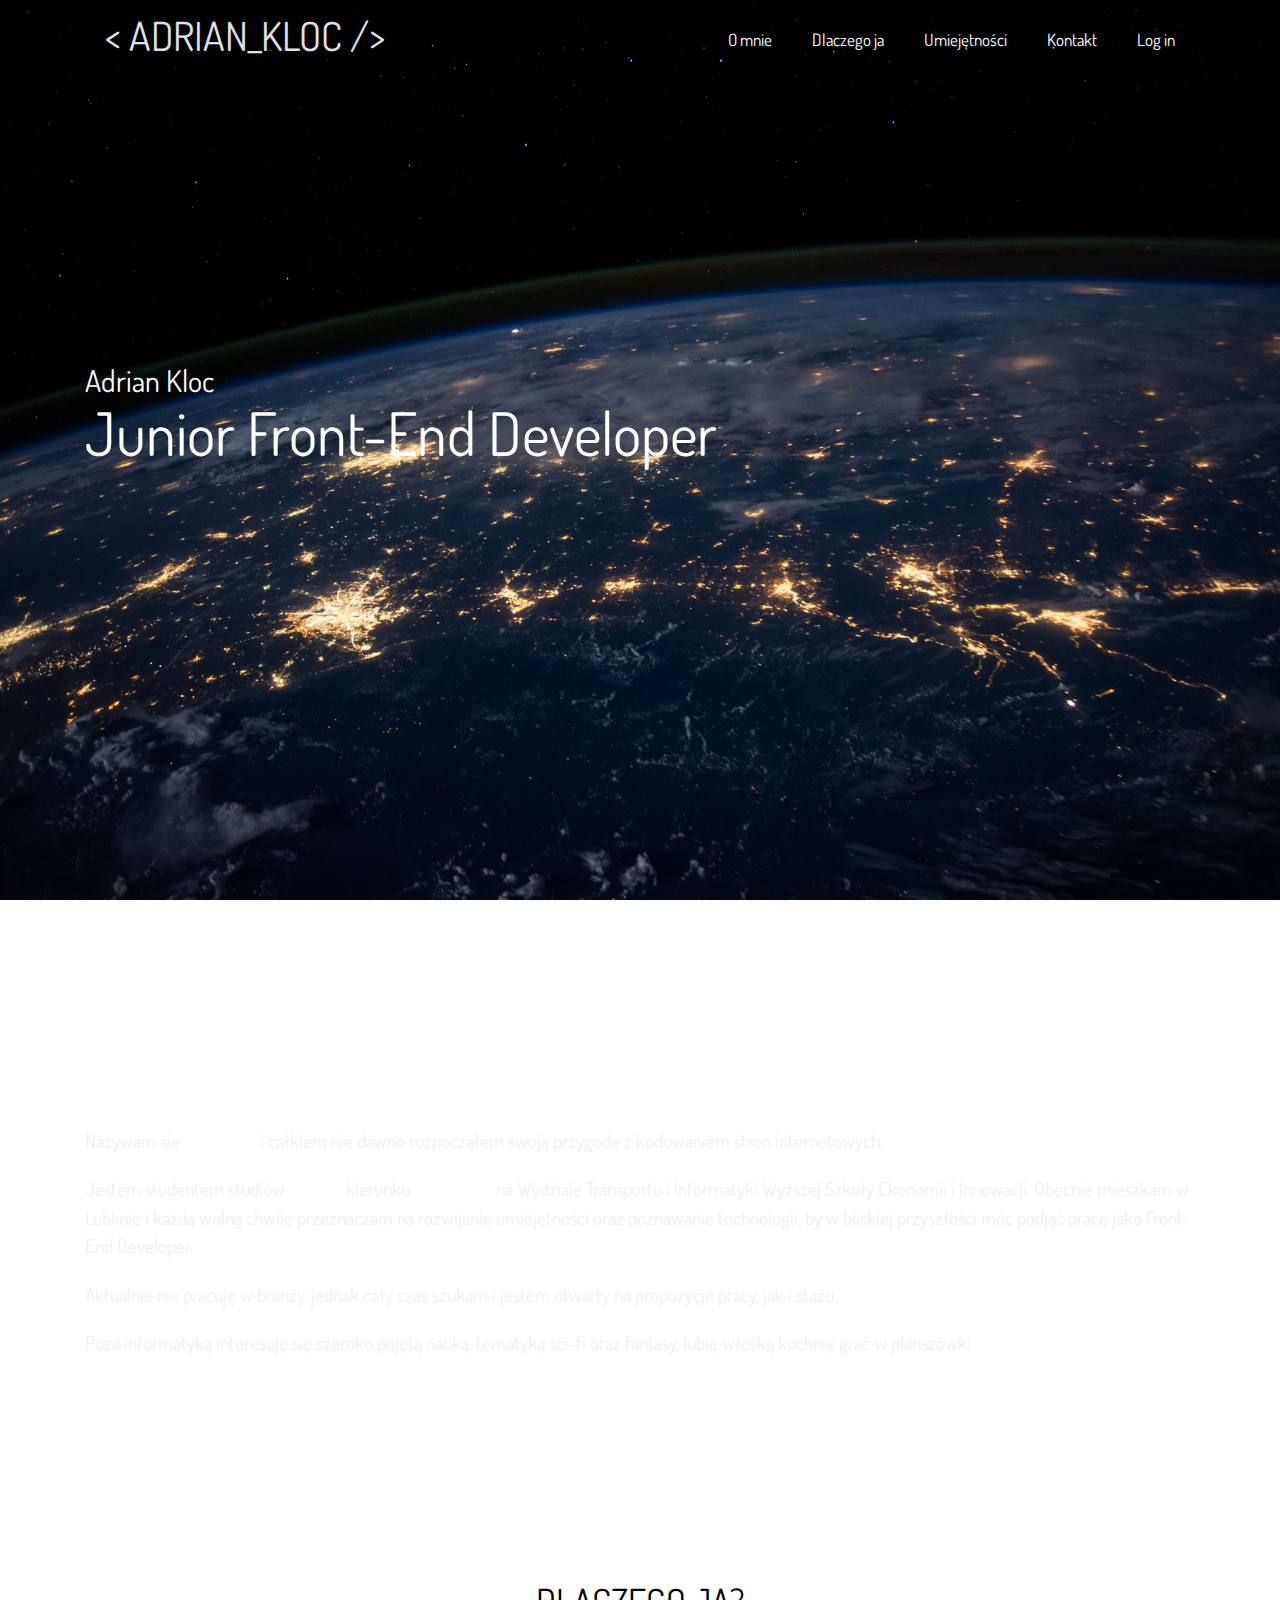
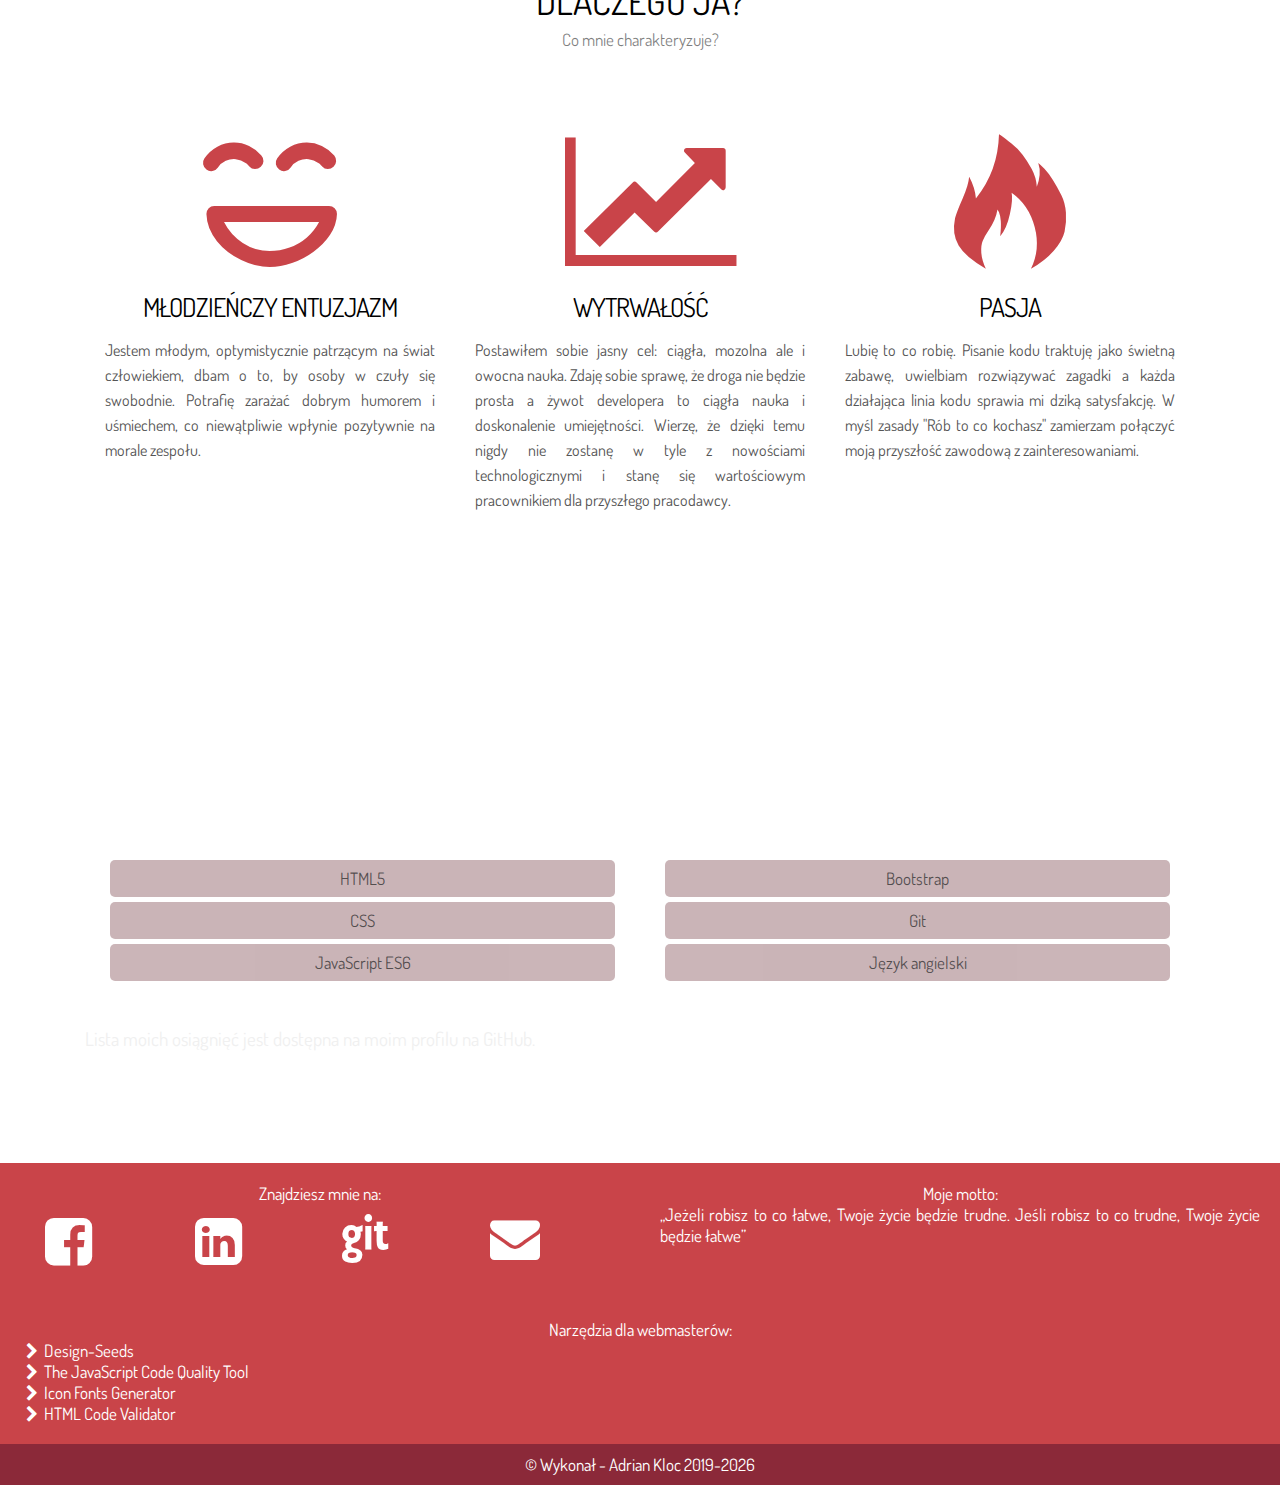
==== index.html @ 7739972c "heigh hotfix #2" ====
<!DOCTYPE html>
<html lang="pl">
<head>
    <meta charset="UTF-8">
    <title>Adrian Kloc - Junior Front-End Developer</title>
    <meta name="viewport" content="width=device-width, initial-scale=1.0">
    <meta name="author" content="Adrian Kloc">
    <meta name="description" content="Portfolio">
    <meta name="keywords" content="Adrian Kloc, frontend, junior, javascript, css, html5, job">
    <link rel="stylesheet" type="text/css" href="css/fontello.css">
    <link rel="stylesheet" href="https://stackpath.bootstrapcdn.com/bootstrap/4.4.1/css/bootstrap.min.css" integrity="sha384-Vkoo8x4CGsO3+Hhxv8T/Q5PaXtkKtu6ug5TOeNV6gBiFeWPGFN9MuhOf23Q9Ifjh" crossorigin="anonymous">
    <link rel="stylesheet" type="text/css" href="css/index-style.css">
    <link href="https://fonts.googleapis.com/css?family=Dosis&display=swap" rel="stylesheet">

</head>
<body>
    <header class="master">
            <div class="container">
                <div class="toolbar">
                    <div class="logo">
                        <a href="index.html" target="_self"><h1>< Adrian_Kloc /></h1></a>
                    </div>
                    <nav>
                        <ul class="menu">
                            <li><a href="#about-me" target="_self">O mnie</a></li>
                            <li><a href="#why-me" target="_self">Dlaczego ja</a></li>
                            <li><a href="#skills" target="_self">Umiejętności</a></li>
                            <li><a href="#footer-contact" target="_self">Kontakt</a></li>
                            <li><a href="sites/login.html" target="_self">Log in</a></li>
                        </ul>
                    </nav>
                </div>
                    <div class="intro">
                        <div class="title">
                            <h2>Adrian Kloc</h2>
                            <h1>Junior Front-End Developer</h1>
                        </div>
                    </div>
            </div>
        </header>
    <div class="main">
        <div id="about-me" class="about-me">
            <div class="container">
                <h2>O mnie</h2>
                <p class="caption">Kim jestem?</p>
                <p>Nazywam się <strong>Adrian Kloc</strong> i całkiem nie dawno rozpocząłem swoją przygodę
                    z kodowaniem stron internetowych.</p>
                <p>Jestem studentem studiów <strong>I stopnia</strong> kierunku <strong>Informatyka</strong> na
                    Wydziale Transportu i Informatyki Wyższej Szkoły Ekonomii i Innowacji. Obecnie mieszkam w Lublinie
                    i każdą wolną chwilę przeznaczam na rozwijanie umiejętności oraz poznawanie technologii, by w
                    bliskiej przyszłości móc podjąć pracę jako Front-End Developer.</p>
                <p>Aktualnie nie pracuję w branży, jednak cały czas szukam i jestem otwarty na propozycje pracy, jak
                    i stażu.</p>
                <p>Poza informatyką interesuję się szeroko pojętą nauką, tematyką sci-fi oraz fantasy, lubię włoską
                    kuchnię grać w planszówki.</p>
            </div>
        </div>
        <div id="why-me" class="why-me">
                    <div class="container">
                     <h2>Dlaczego ja?</h2>
                     <p class="caption">Co mnie charakteryzuje?</p>
                         <div class="wm-row">
                             <div class="wm-col">
                                 <a class="icon-emo-laugh wm-image"></a>
                                 <h2>Młodzieńczy entuzjazm</h2>
                                 <p>Jestem młodym, optymistycznie patrzącym na świat człowiekiem, dbam o to, by osoby w
                                     czuły się swobodnie. Potrafię zarażać dobrym humorem i uśmiechem, co niewątpliwie wpłynie
                                 pozytywnie na morale zespołu.</p>
                             </div>
                             <div class="wm-col">
                                 <a class="icon-chart-line wm-image"></a>
                                 <h2>Wytrwałość</h2>
                                 <p>Postawiłem sobie jasny cel: ciągła, mozolna ale i owocna nauka. Zdaję sobie sprawę, że droga
                                     nie będzie prosta a żywot developera to ciągła nauka i doskonalenie umiejętności.
                                     Wierzę, że dzięki temu nigdy nie zostanę w tyle z nowościami technologicznymi i stanę się
                                     wartościowym pracownikiem dla przyszłego pracodawcy.</p>
                             </div>
                             <div class="wm-col">
                                 <a class="icon-fire wm-image"></a>
                                 <h2>Pasja</h2>
                                 <p>Lubię to co robię. Pisanie kodu traktuję jako świetną zabawę, uwielbiam rozwiązywać zagadki
                                 a każda działająca linia kodu sprawia mi dziką satysfakcję. W myśl zasady "Rób to co kochasz"
                                 zamierzam połączyć moją przyszłość zawodową z zainteresowaniami.</p>
                             </div>
                         </div>
                    </div>
                </div>
        <div id="skills" class="skills">
            <div class="container">
                <h2>Umiejętności</h2>
                <p class="caption">Co już umiem?</p>
                <div class="skills-left">
                    <div class="skills-tile">HTML5</div>
                    <div class="skills-tile">CSS</div>
                    <div class="skills-tile">JavaScript ES6</div>
                </div>
                <div class="skills-right">
                    <div class="skills-tile">Bootstrap</div>
                    <div class="skills-tile">Git</div>
                    <div class="skills-tile">Język angielski</div>
                </div>
                <p class="skills-link"> Lista moich osiągnięć jest dostępna na moim profilu na GitHub.
                    <a href="https://github.com/Adrian2422" target="_blank">Zajrzyj tutaj!</a></p>
            </div>
        </div>
    </div>
    <footer>
        <div class="container-footer">
            <div id="footer-contact" class="foot-col-1">
                    <h4>Znajdziesz mnie na:</h4>
                    <div class="media-container">
                        <div class="media-tile"><a href="https://www.facebook.com/adrian.kloc58">
                            <i class="icon-facebook-squared"></i>
                        </a></div>
                        <div class="media-tile"><a href="https://www.linkedin.com/in/adrian-kloc-509758194">
                            <i class="icon-linkedin-squared"></i>
                        </a></div>
                        <div class="media-tile"><a href="https://www.github.com/Adrian2422">
                            <i class="icon-github-text"></i>
                        </a></div>
                        <div class="media-tile"><a href="mailto:adrian.kloc47@gmail.com">
                                <i class="icon-mail-alt"></i>
                        </a></div>
                    </div>
                </div>
            <div class="foot-col-2">
                    <h4> Moje motto:</h4>
                    <p><q>Jeżeli robisz to co łatwe, Twoje życie będzie trudne. Jeśli robisz to co trudne, Twoje życie będzie łatwe</q></p>
                </div>
            <div class="foot-col-3">
                    <h4>Narzędzia dla webmasterów:</h4>
                    <ul>
                        <li class="icon-right-open"><a href="https://www.design-seeds.com">Design-Seeds</a></li>
                        <li class="icon-right-open"><a href="https://jslint.com">The JavaScript Code Quality Tool</a></li>
                        <li class="icon-right-open"><a href="http://fontello.com">Icon Fonts Generator</a></li>
                        <li class="icon-right-open"><a href="https://validator.w3.org">HTML Code Validator</a></li>
                    </ul>
                </div>
        </div>
    </footer>
    <div class="copyright">
            <p>&copy Wykonał - Adrian Kloc 2019<script>new Date().getFullYear()>2017&&document.write("-"+new Date().getFullYear())</script></p>
        </div>
    <script src="script.js" type="text/javascript"></script>
    <script src="https://code.jquery.com/jquery-3.4.1.slim.min.js" integrity="sha384-J6qa4849blE2+poT4WnyKhv5vZF5SrPo0iEjwBvKU7imGFAV0wwj1yYfoRSJoZ+n" crossorigin="anonymous"></script>
    <script src="https://cdn.jsdelivr.net/npm/popper.js@1.16.0/dist/umd/popper.min.js" integrity="sha384-Q6E9RHvbIyZFJoft+2mJbHaEWldlvI9IOYy5n3zV9zzTtmI3UksdQRVvoxMfooAo" crossorigin="anonymous"></script>
    <script src="https://stackpath.bootstrapcdn.com/bootstrap/4.4.1/js/bootstrap.min.js" integrity="sha384-wfSDF2E50Y2D1uUdj0O3uMBJnjuUD4Ih7YwaYd1iqfktj0Uod8GCExl3Og8ifwB6" crossorigin="anonymous"></script>
</body>
</html>
---- css/fontello.css ----
@font-face {
  font-family: 'fontello';
  src: url('../font/fontello.eot?16155241');
  src: url('../font/fontello.eot?16155241#iefix') format('embedded-opentype'),
       url('../font/fontello.woff2?16155241') format('woff2'),
       url('../font/fontello.woff?16155241') format('woff'),
       url('../font/fontello.ttf?16155241') format('truetype'),
       url('../font/fontello.svg?16155241#fontello') format('svg');
  font-weight: normal;
  font-style: normal;
}
/* Chrome hack: SVG is rendered more smooth in Windozze. 100% magic, uncomment if you need it. */
/* Note, that will break hinting! In other OS-es font will be not as sharp as it could be */
/*
@media screen and (-webkit-min-device-pixel-ratio:0) {
  @font-face {
    font-family: 'fontello';
    src: url('../font/fontello.svg?16155241#fontello') format('svg');
  }
}
*/
 
 [class^="icon-"]:before, [class*=" icon-"]:before {
  font-family: "fontello";
  font-style: normal;
  font-weight: normal;
  speak: none;
 
  display: inline-block;
  text-decoration: inherit;
  width: 1em;
  margin-right: .2em;
  text-align: center;
  /* opacity: .8; */
 
  /* For safety - reset parent styles, that can break glyph codes*/
  font-variant: normal;
  text-transform: none;
 
  /* fix buttons height, for twitter bootstrap */
  line-height: 1em;
 
  /* Animation center compensation - margins should be symmetric */
  /* remove if not needed */
  margin-left: .2em;
 
  /* you can be more comfortable with increased icons size */
  /* font-size: 120%; */
 
  /* Font smoothing. That was taken from TWBS */
  -webkit-font-smoothing: antialiased;
  -moz-osx-font-smoothing: grayscale;
 
  /* Uncomment for 3D effect */
  /* text-shadow: 1px 1px 1px rgba(127, 127, 127, 0.3); */
}
 
.icon-fire:before { content: '\e800'; } /* '' */
.icon-right-open:before { content: '\e801'; } /* '' */
.icon-emo-laugh:before { content: '\e812'; } /* '' */
.icon-mail-alt:before { content: '\f0e0'; font-size: 50px;} /* '' */
.icon-chart-line:before { content: '\f201'; } /* '' */
.icon-github-text:before { content: '\f307'; font-size: 50px;} /* '' */
.icon-facebook-squared:before { content: '\f308'; font-size: 55px;} /* '' */
.icon-linkedin-squared:before { content: '\f30c'; font-size: 55px;} /* '' */
---- css/index-style.css ----
/*Ogolne style*/
html, body, div, span, applet, object, iframe, h1, h2, h3, h4, h5, h6, p, blockquote, pre, a, abbr, acronym,
address, big, cite, code, del, dfn, em, img, ins, kbd, q, s, samp, small, strike, strong, sub, sup, tt, var,
b, u, i, center, dl, dt, dd, ol, ul, li, fieldset, form, label, legend, table, caption, tbody, tfoot, thead,
tr, th, td, article, aside, canvas, details, embed, figure, figcaption, footer, header, hgroup, menu, nav,
output, ruby, section, summary, time, mark, audio, video {
    margin: 0;
    padding: 0;
    border: 0;
    vertical-align: baseline;
    color: #ffffff;
    font: 400 17px "Dosis", sans-serif;
}
*, :after, :before {
    -webkit-box-sizing: border-box;
    -moz-box-sizing: border-box;
    box-sizing: border-box;
}
header{
    display: flex;
    margin: 0;
    padding: 0;
    border: 0;
    height: 75px;
    background: transparent;
}
nav{
    height: 75px;
    float: right;
}
div{
    display: block;
}
footer{
    background-color: #C94449;
    width: 100%;
    float: left;
    clear: both;
}
.container{
    width: 100%;
    margin: 0 auto;
    flex-wrap: wrap;
}
/*navbar*/
.toolbar{
    display: -webkit-box;
    display: -moz-box;
    display: -ms-flexbox;
    display: -webkit-flex;
    display: flex;
    justify-content: space-between;
    z-index: 99;
    height: 75px;
    width: 100%;
}
.menu{
    display: -webkit-box;
    display: -moz-box;
    display: -ms-flexbox;
    display: -webkit-flex;
    display: flex;
    height: 75px;
}
@media only screen and (max-width: 993px){
    .menu {
        display: none;
    }
}
.menu li{
    line-height: 80px;
    padding-left: 20px;
    padding-right: 20px;
    text-align: center;
    display: inline-block;
    transition: background-color 0.5s ease-out;
}
.menu li:hover{
    height: 75px;
    background-color: #45141C;
    border-bottom: 5px solid #CCD1D6;
}
.logo a:hover{
    text-decoration: none;
    color: #E0E0E5 !important;
}
.logo{
    height: 75px;
    padding: 0 20px 0 20px;
    text-transform: uppercase;
    float: left;
    transition: background-color 0.5s ease-out;
}
.logo h1{
    font: normal 40px "Dosis", sans-serif;
    line-height: 70px;
    color: #E0E0E5 !important;
}
.logo:hover{
    height: 75px;
    background-color: #45141C;
    border-bottom: 5px solid #CCD1D6;
}
a, h1:link{
    text-decoration: none !important;
    color: #ffffff !important;
}
/*tytulowa*/
.master{
    height: 100vh;
    min-height: 400px;
    width: 100%;
    background: url("../img/master_bg.jpg") no-repeat top center;
    background-size: cover;
    display: flex;
}
.main{
    display: flex;
    flex-direction: column;
    flex-wrap: wrap;
    font-size: 36px;
}
.intro{
    position: relative;
    height: calc(100vh - 250px);
}
.title{
    position: absolute;
    top: 55%;
    transform: translate(0, -50%);
}
.title h1{
    font: normal 60px/1.1 "Dosis", sans-serif;
    color: #fff;
    text-align: left;
    padding-bottom: 40px;
    margin: 0;
}
.title h2{
    font: 30px "Dosis", sans-serif;
    color: #fff;
    text-align: left;
    margin: 0;
}
/*o mnie*/
.about-me{
    width: 100%;
    display: flex;
    flex-direction: column;
    padding: 100px 20px 100px 20px;
    background: url("../img/about_me.jpg") no-repeat top fixed;
    background-size: cover;
    color: #ffffff;
}
.about-me h2{
    text-transform: uppercase;
    color: #ffffff;
    font-size: 36px;
    text-align: center;
    margin-bottom: 5px;
}
.about-me p{
    color: #f0f0f0;
    font-size: 19px;
    line-height: 1.5;
    text-align: left;
    margin: 0 auto;
    padding-bottom: 20px;
}
.about-me p.caption{
    font-size: 17px;
    color: rgba(255, 255, 255, 0.5);
    text-align: center;
    margin-bottom: 50px;
    padding-bottom: 0;
}
/*dlaczego ja*/
.why-me {
    width: 100%;
    display: flex;
    flex-direction: column;
    padding: 100px 20px 100px 20px;
    background-color: #ffffff;
}
.why-me h2{
    text-transform: uppercase;
    color: #000000;
    font-size: 36px;
    text-align: center;
    margin-top: 0;
    margin-bottom: 5px;

}
.why-me p.caption{
    font-size: 17px;
    color: rgba(0, 0, 0, 0.5);
    text-align: center;
    margin-top: 0;
    margin-bottom: 50px;
    padding-bottom: 0;
}
.wm-row{
    display: flex;
    flex-direction: row;
    flex-wrap: wrap;
    width: 100%;
    justify-content: center;
}
.wm-col{
    text-align: center;
    flex: 1;
    color: #000000;
    height: 100%;
    padding-right: 20px;
    padding-left: 20px;
    width: 100%;
}
.wm-image{
    font-size: 150px;
    color: #C94449 !important;
    transition: opacity .3s;
}
.wm-image:hover{
    opacity: 0.8;
    transition: opacity .3s;
}
.wm-col h2{
    font-size: 26px;
    font-weight: 400;
    text-transform: uppercase;
    letter-spacing: -1px;
    padding-bottom: 10px;
    color: #000000;
}
.wm-col p{
    font-size: 16px;
    line-height: 25px;
    color: #555;
    text-align: justify;
    margin-bottom: 0;
}
/*umiejetnosci*/
.skills{
    width: 100%;
    min-height: 550px;
    display: flex;
    flex-direction: column;
    padding: 100px 20px 100px 20px;
    background: url("../img/skills_bg.jpg") no-repeat top fixed;
    background-size: cover;
}
.skills h2{
    text-transform: uppercase;
    color: #ffffff;
    font-size: 36px;
    text-align: center;
    margin-top: 0;
    margin-bottom: 5px;
}
.skills p.caption{
    font-size: 17px;
    color: rgba(255, 255, 255, 0.7);
    text-align: center;
    margin-top: 0;
    margin-bottom: 50px;
    padding: 0;
}
.skills-left{
    width: 50%;
    padding: 20px;
    float: left;
    opacity: 0.8;
}
.skills-right{
    width: 50%;
    padding: 20px;
    float: right;
    opacity: 0.8;
}
.skills-tile{
    line-height: 1;
    margin: 5px;
    padding-top: 10px;
    padding-bottom: 10px;
    flex: 100px;
    color: rgba(0, 0, 0, 0.8);
    border-radius: 5px;
    background-color: #BEA2A6;
    text-align: center;
    transition: background-color .3s ease-in-out;
}
.skills-tile:hover{
    background-color: #E0E0E5;
    transition: background-color .3s ease-in-out;
    -moz-transition: background-color .3s ease-in-out;
    -webkit-transition: background-color .3s ease-in-out;
    -o-transition: background-color .3s ease-in-out;
}
.skills a{
    align-items: center;
}
.skills p{
    color: #f0f0f0;
    font-size: 19px;
    text-align: left;
}
.skills-link{
    padding-top: 20px;
    float: left;
}
/*footer*/
.container-footer{
    display: flex;
    flex-direction: row;
    flex-wrap: wrap;
    width: 100%;
    justify-content: center;
}
.foot-col-1{
    flex: 1;
    min-width: 450px;
    height: 100%;
    padding: 20px;
    float: left;
}
.foot-col-2{
    flex: 1;
    min-width: 450px;
    text-align: justify;
    height: 100%;
    padding: 20px;
    float: left;
}
.foot-col-3{
    flex: 1;
    min-width: 450px;
    height: 100%;
    padding: 20px;
    float: left;
    clear: none;
}
.foot-col-1 h4, .foot-col-2 h4, .foot-col-3 h4{
    text-align: center;
}
.foot-col-3 li{
    list-style-type: none;
}
.media-container{
    display: flex;
    flex-direction: row;
    flex-wrap: wrap;
    min-width: 50px;
    min-height: 75px;
}
.media-tile{
    flex: 1;
    position: relative;
    margin: 10px;
    height: 50px;
    width: 50px;
    float: left;
    transition: transform .2s;
}
.media-tile:hover{
    transform: scale(1.25);
    -webkit-transform: scale(1.25);
}
/*copy*/
.copyright{
    width: 100%;
    margin: 0;
    text-align: center;
    background-color: #8B2939;
    float: left;
}
.copyright p{
    padding-top: 10px;
    padding-bottom: 10px;
    margin: 0;
}
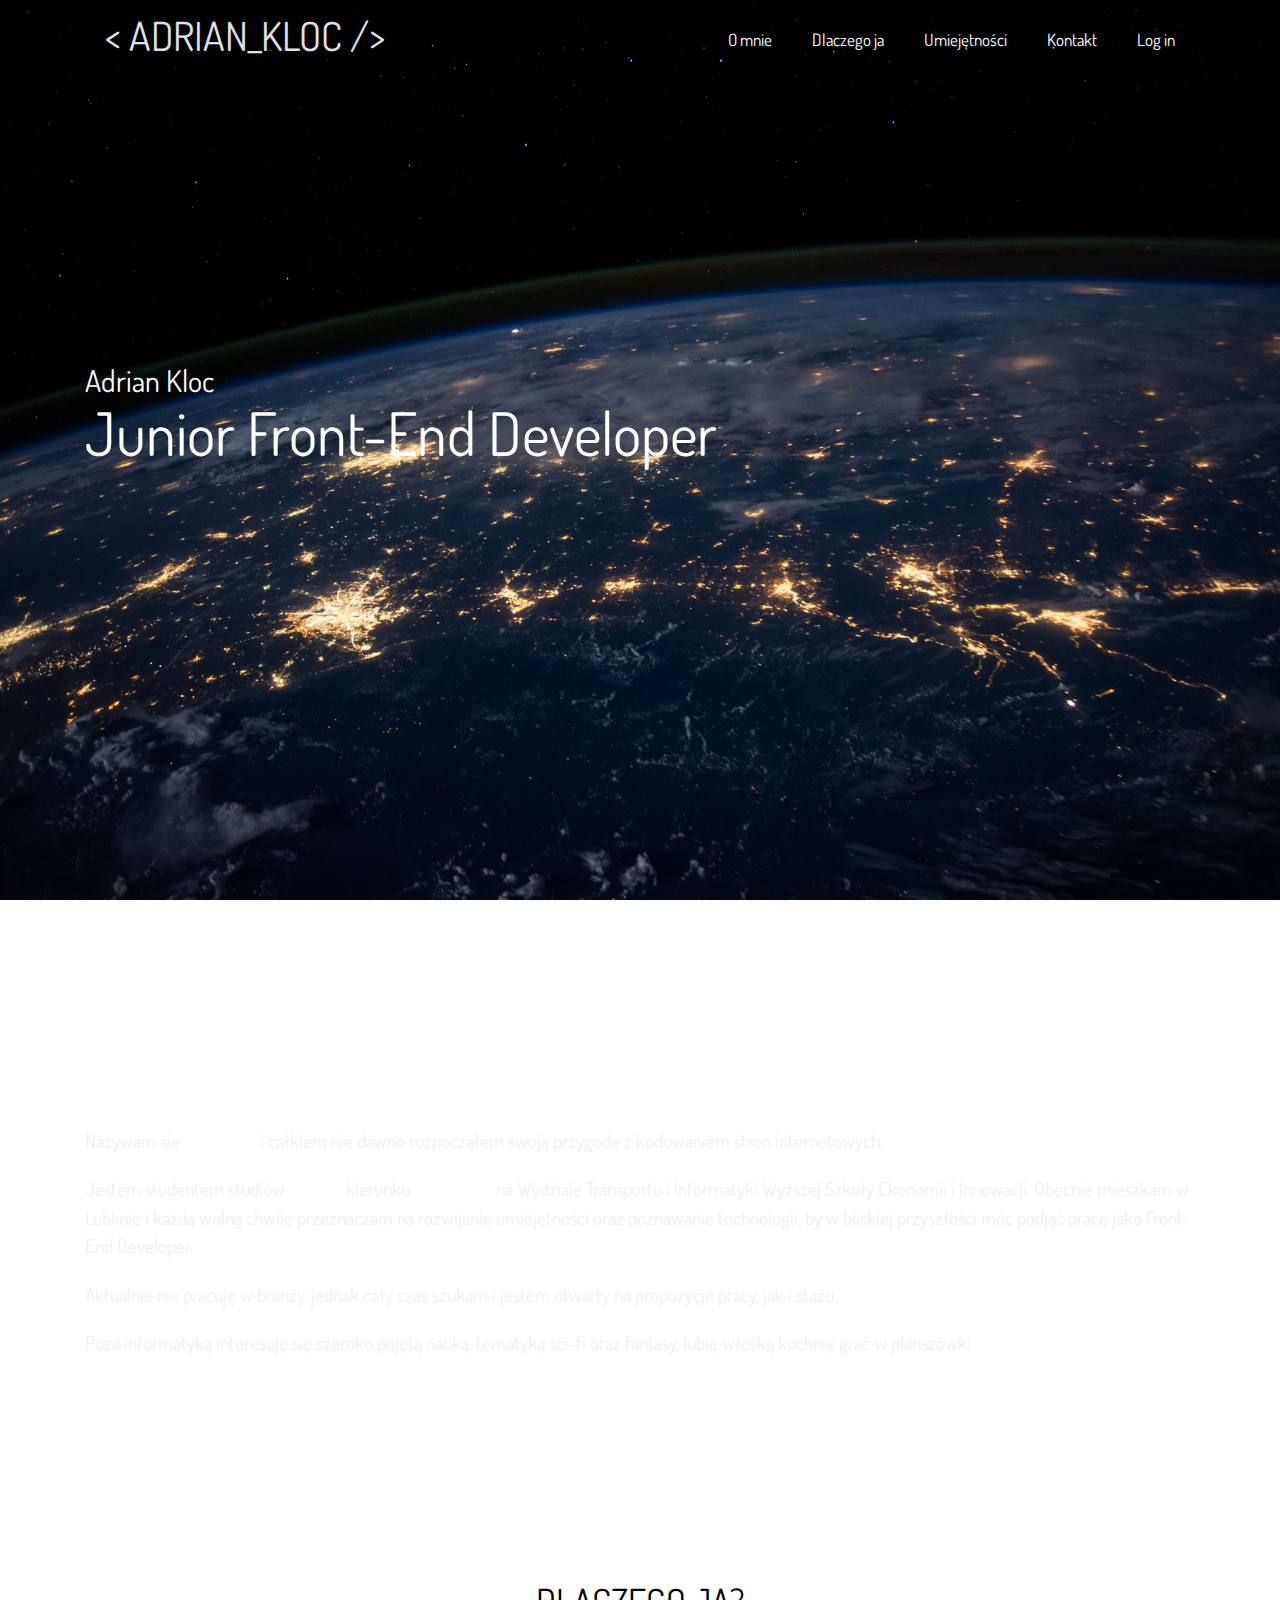
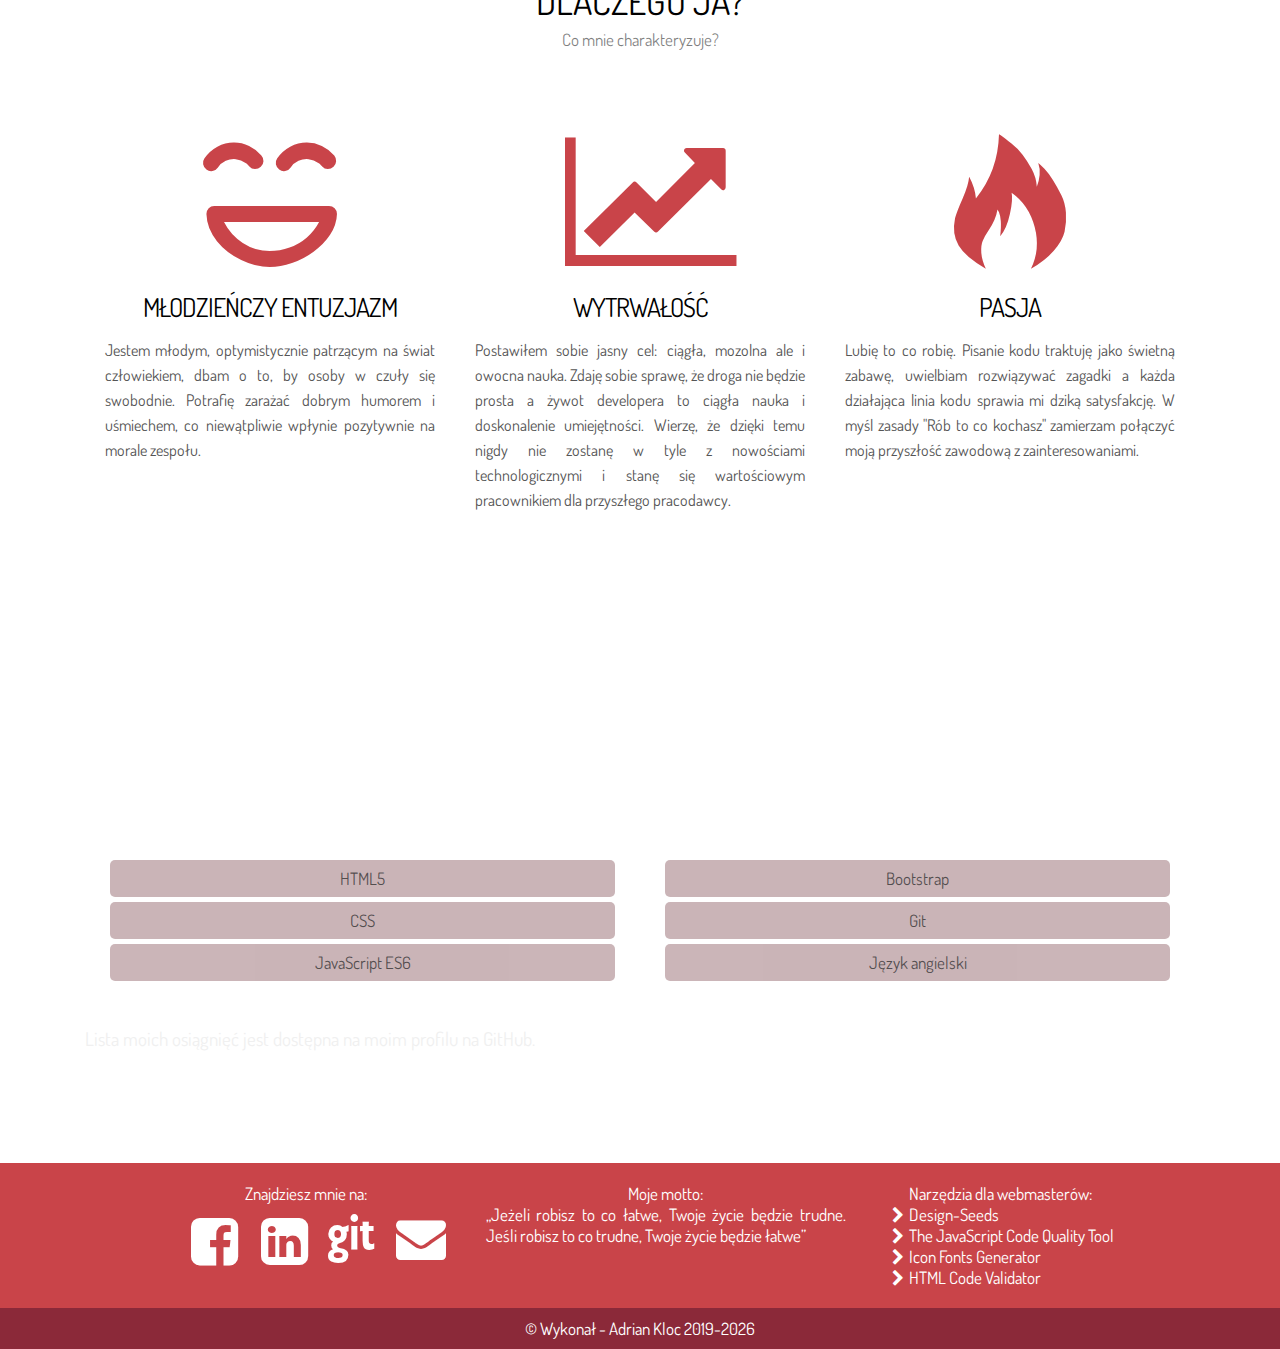
==== commit 265b599d: "footer adjust" ====
--- a/index.html
+++ b/index.html
@@ -105,37 +105,39 @@
         </div>
     </div>
     <footer>
-        <div class="container-footer">
-            <div id="footer-contact" class="foot-col-1">
-                    <h4>Znajdziesz mnie na:</h4>
-                    <div class="media-container">
-                        <div class="media-tile"><a href="https://www.facebook.com/adrian.kloc58">
-                            <i class="icon-facebook-squared"></i>
-                        </a></div>
-                        <div class="media-tile"><a href="https://www.linkedin.com/in/adrian-kloc-509758194">
-                            <i class="icon-linkedin-squared"></i>
-                        </a></div>
-                        <div class="media-tile"><a href="https://www.github.com/Adrian2422">
-                            <i class="icon-github-text"></i>
-                        </a></div>
-                        <div class="media-tile"><a href="mailto:adrian.kloc47@gmail.com">
-                                <i class="icon-mail-alt"></i>
-                        </a></div>
+        <div class="container">
+            <div class="container-footer">
+                <div id="footer-contact" class="foot-col">
+                        <h4>Znajdziesz mnie na:</h4>
+                        <div class="media-container">
+                            <div class="media-tile"><a href="https://www.facebook.com/adrian.kloc58">
+                                <i class="icon-facebook-squared"></i>
+                            </a></div>
+                            <div class="media-tile"><a href="https://www.linkedin.com/in/adrian-kloc-509758194">
+                                <i class="icon-linkedin-squared"></i>
+                            </a></div>
+                            <div class="media-tile"><a href="https://www.github.com/Adrian2422">
+                                <i class="icon-github-text"></i>
+                            </a></div>
+                            <div class="media-tile"><a href="mailto:adrian.kloc47@gmail.com">
+                                    <i class="icon-mail-alt"></i>
+                            </a></div>
+                        </div>
                     </div>
-                </div>
-            <div class="foot-col-2">
-                    <h4> Moje motto:</h4>
-                    <p><q>Jeżeli robisz to co łatwe, Twoje życie będzie trudne. Jeśli robisz to co trudne, Twoje życie będzie łatwe</q></p>
-                </div>
-            <div class="foot-col-3">
-                    <h4>Narzędzia dla webmasterów:</h4>
-                    <ul>
-                        <li class="icon-right-open"><a href="https://www.design-seeds.com">Design-Seeds</a></li>
-                        <li class="icon-right-open"><a href="https://jslint.com">The JavaScript Code Quality Tool</a></li>
-                        <li class="icon-right-open"><a href="http://fontello.com">Icon Fonts Generator</a></li>
-                        <li class="icon-right-open"><a href="https://validator.w3.org">HTML Code Validator</a></li>
-                    </ul>
-                </div>
+                <div class="foot-col">
+                        <h4> Moje motto:</h4>
+                        <p><q>Jeżeli robisz to co łatwe, Twoje życie będzie trudne. Jeśli robisz to co trudne, Twoje życie będzie łatwe</q></p>
+                    </div>
+                <div class="foot-col">
+                        <h4>Narzędzia dla webmasterów:</h4>
+                        <ul>
+                            <li class="icon-right-open"><a href="https://www.design-seeds.com">Design-Seeds</a></li>
+                            <li class="icon-right-open"><a href="https://jslint.com">The JavaScript Code Quality Tool</a></li>
+                            <li class="icon-right-open"><a href="http://fontello.com">Icon Fonts Generator</a></li>
+                            <li class="icon-right-open"><a href="https://validator.w3.org">HTML Code Validator</a></li>
+                        </ul>
+                    </div>
+            </div>
         </div>
     </footer>
     <div class="copyright">
--- a/css/index-style.css
+++ b/css/index-style.css
@@ -310,39 +310,25 @@
 }
 /*footer*/
 .container-footer{
+    width: 100%;
     display: flex;
     flex-direction: row;
     flex-wrap: wrap;
-    width: 100%;
     justify-content: center;
 }
-.foot-col-1{
-    flex: 1;
-    min-width: 450px;
+.foot-col{
+    max-width: 400px;
     height: 100%;
     padding: 20px;
     float: left;
 }
-.foot-col-2{
-    flex: 1;
-    min-width: 450px;
+.foot-col h4{
+    text-align: center;
+}
+.foot-col p{
     text-align: justify;
-    height: 100%;
-    padding: 20px;
-    float: left;
-}
-.foot-col-3{
-    flex: 1;
-    min-width: 450px;
-    height: 100%;
-    padding: 20px;
-    float: left;
-    clear: none;
-}
-.foot-col-1 h4, .foot-col-2 h4, .foot-col-3 h4{
-    text-align: center;
-}
-.foot-col-3 li{
+}
+.foot-col li{
     list-style-type: none;
 }
 .media-container{
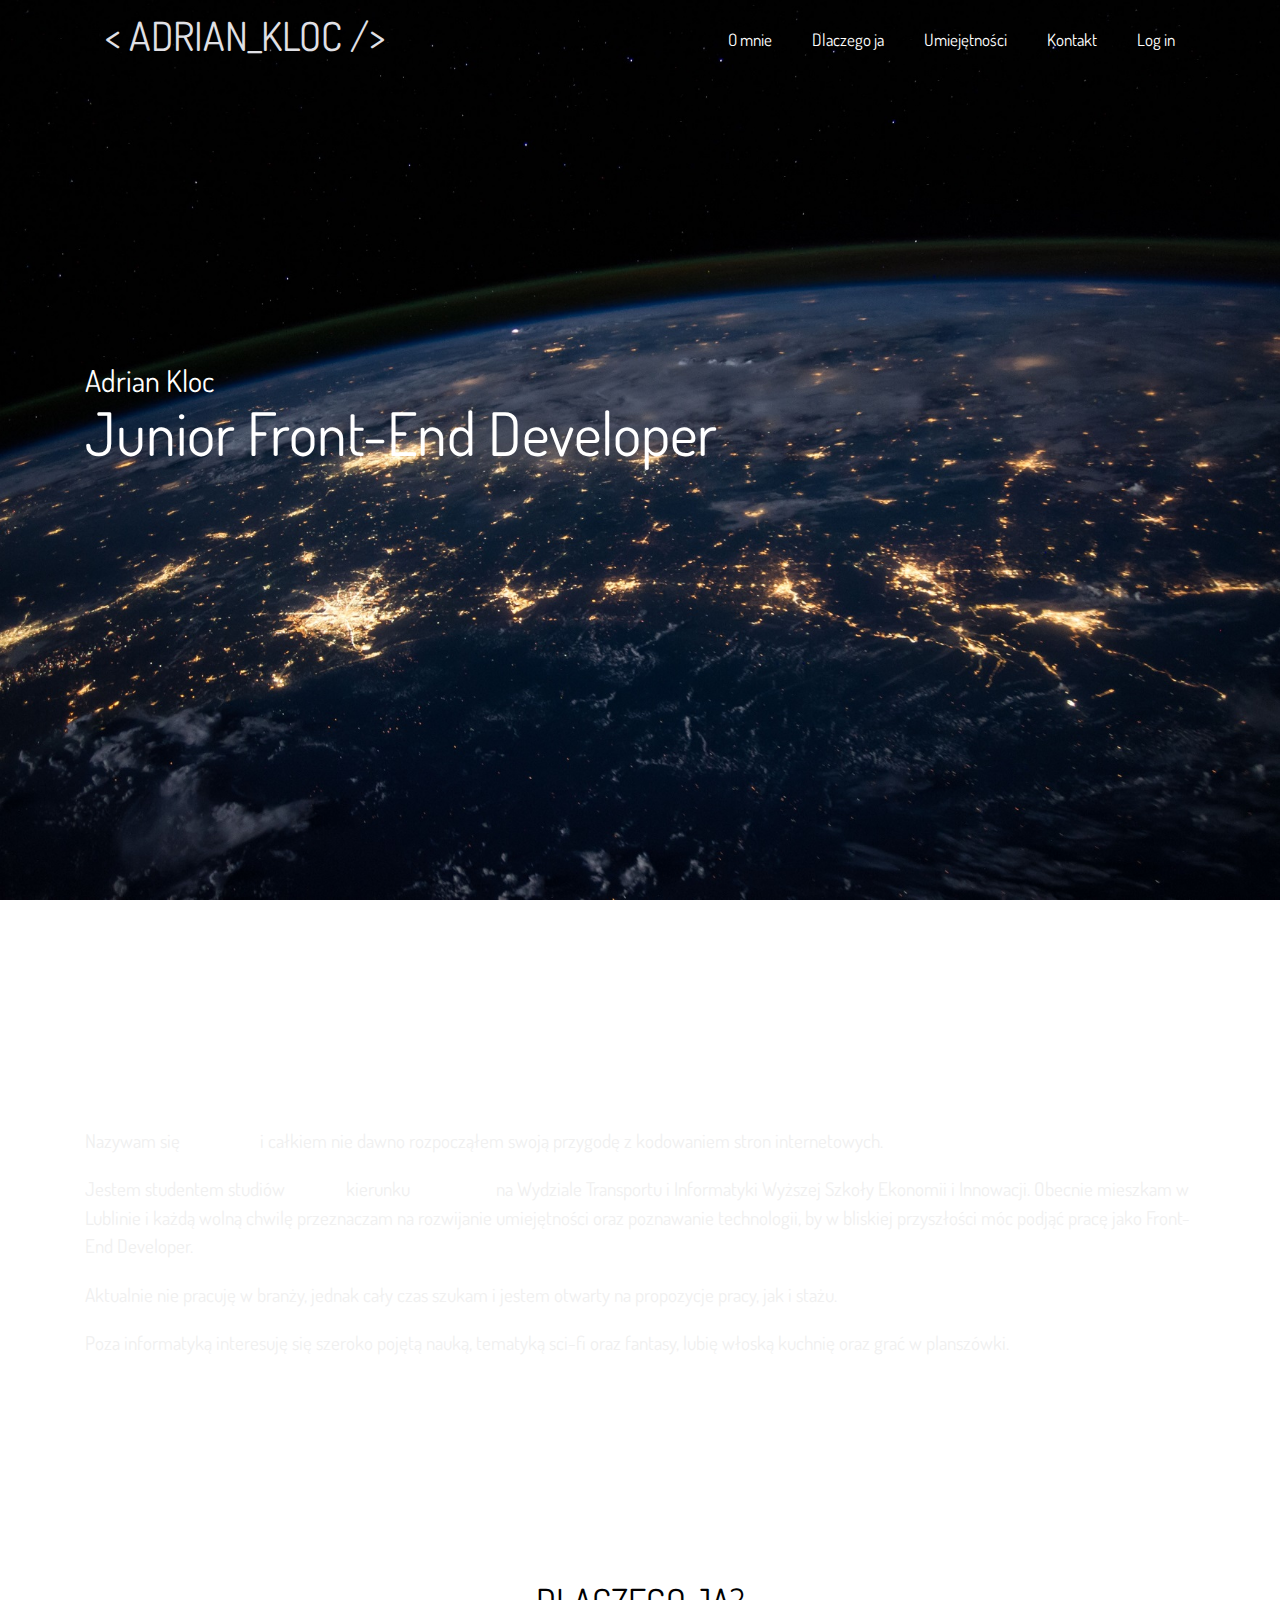
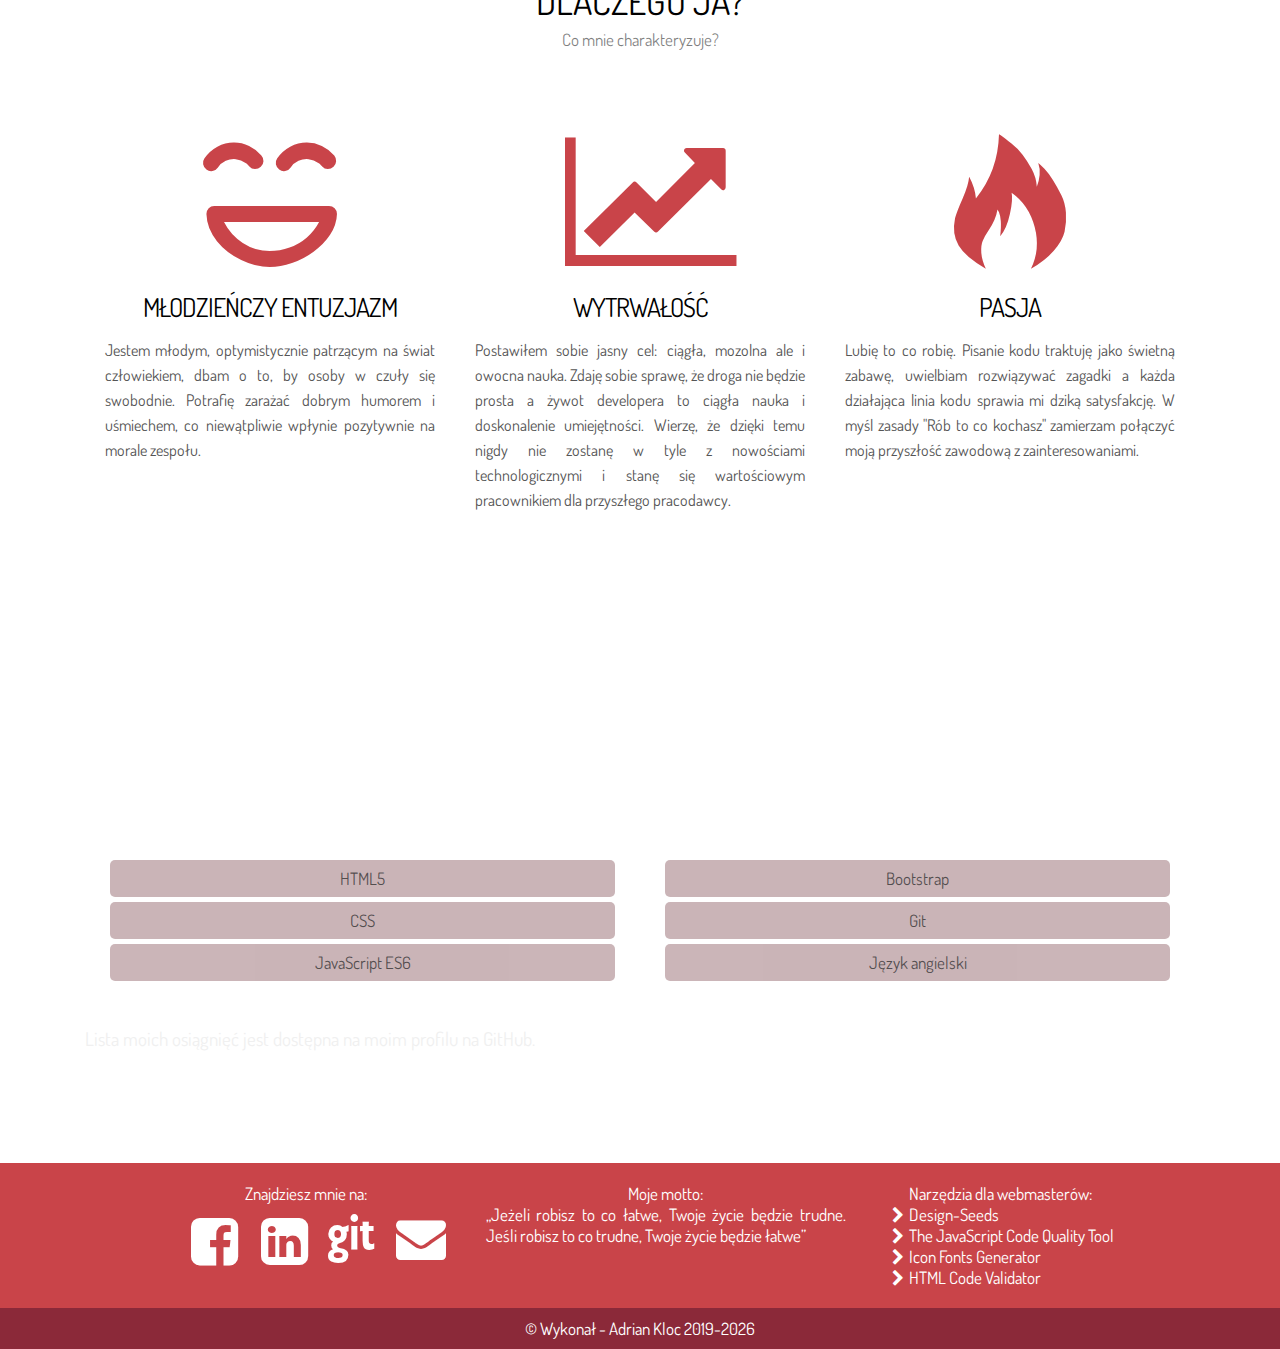
==== commit cffebd3d: "minors adjustments" ====
--- a/index.html
+++ b/index.html
@@ -52,7 +52,7 @@
                 <p>Aktualnie nie pracuję w branży, jednak cały czas szukam i jestem otwarty na propozycje pracy, jak
                     i stażu.</p>
                 <p>Poza informatyką interesuję się szeroko pojętą nauką, tematyką sci-fi oraz fantasy, lubię włoską
-                    kuchnię grać w planszówki.</p>
+                    kuchnię oraz grać w planszówki.</p>
             </div>
         </div>
         <div id="why-me" class="why-me">
--- a/css/index-style.css
+++ b/css/index-style.css
@@ -62,11 +62,6 @@
     display: flex;
     height: 75px;
 }
-@media only screen and (max-width: 993px){
-    .menu {
-        display: none;
-    }
-}
 .menu li{
     line-height: 80px;
     padding-left: 20px;
@@ -141,6 +136,16 @@
     color: #fff;
     text-align: left;
     margin: 0;
+}
+@media only screen and (max-width: 1000px){
+    .toolbar{
+        display: none;
+    }
+    .title{
+        position: absolute;
+        top: 65%;
+        transform: translate(0, -45%);
+    }
 }
 /*o mnie*/
 .about-me{
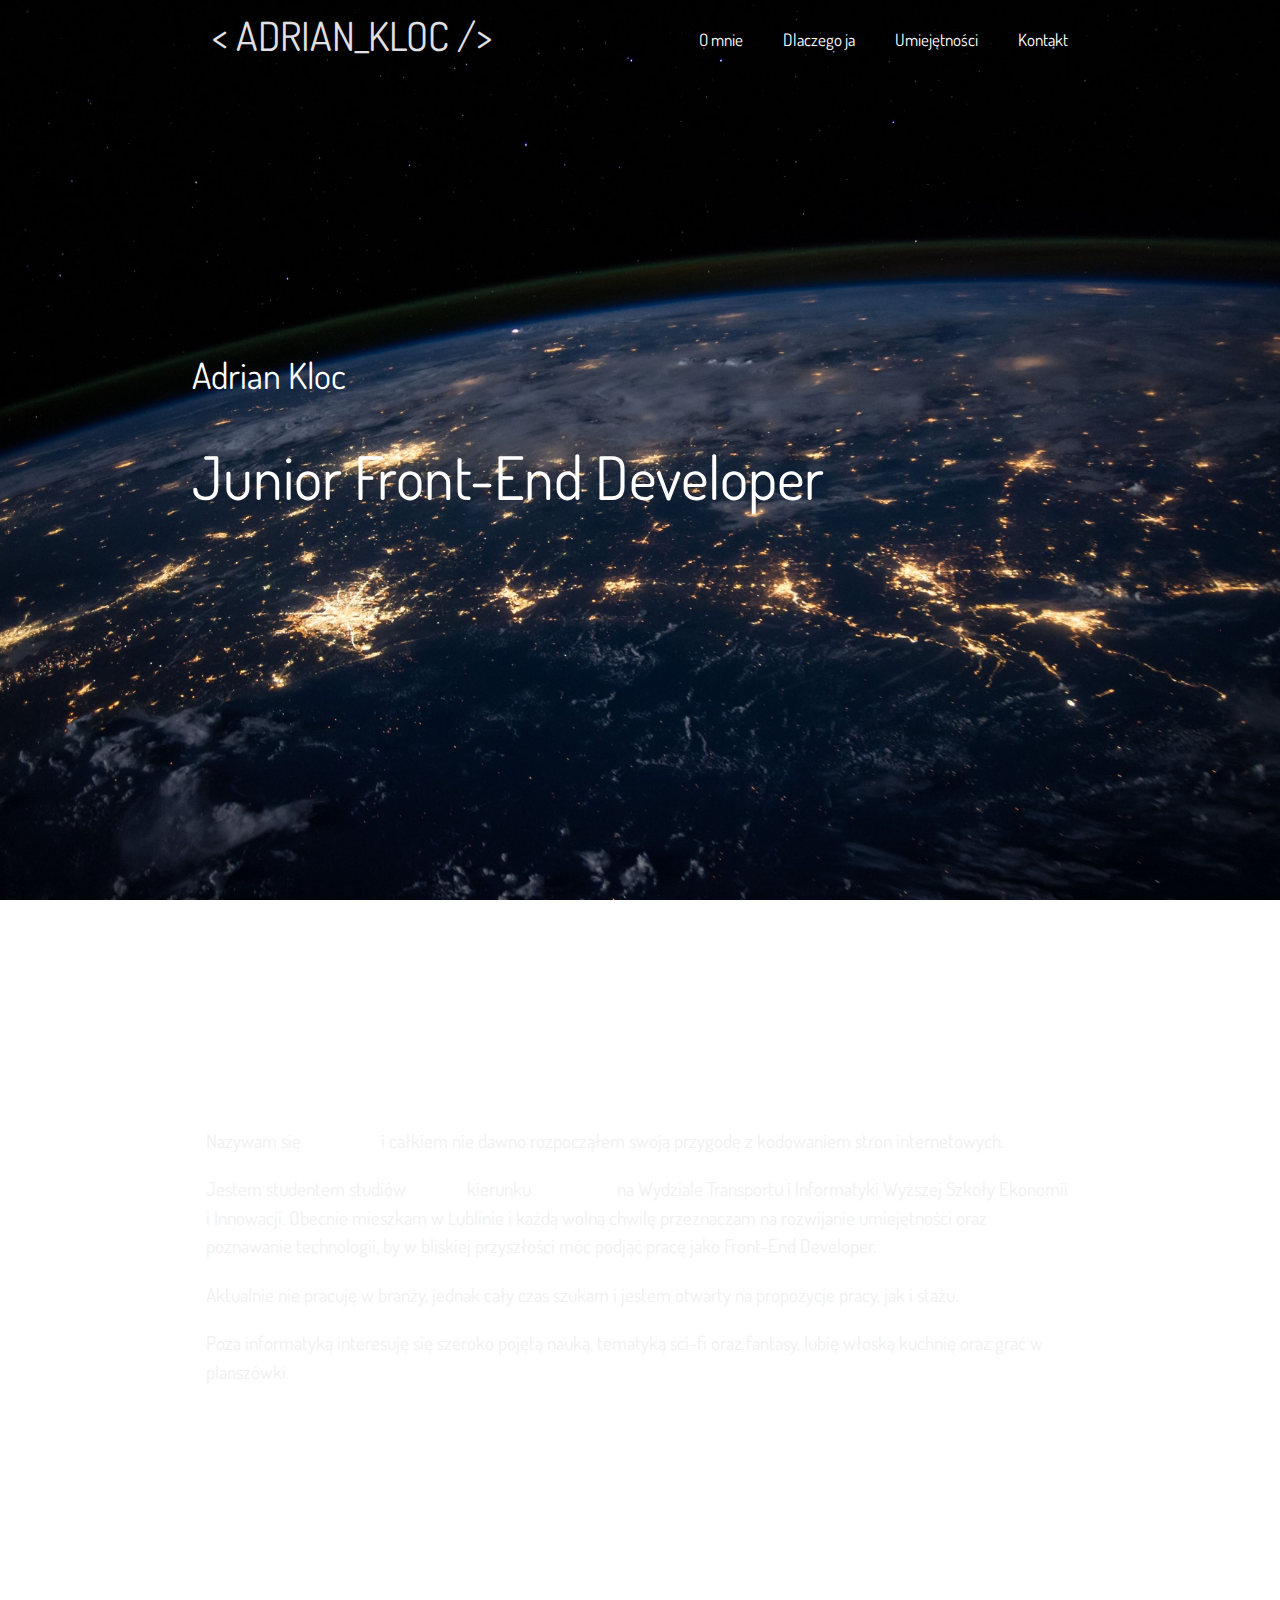
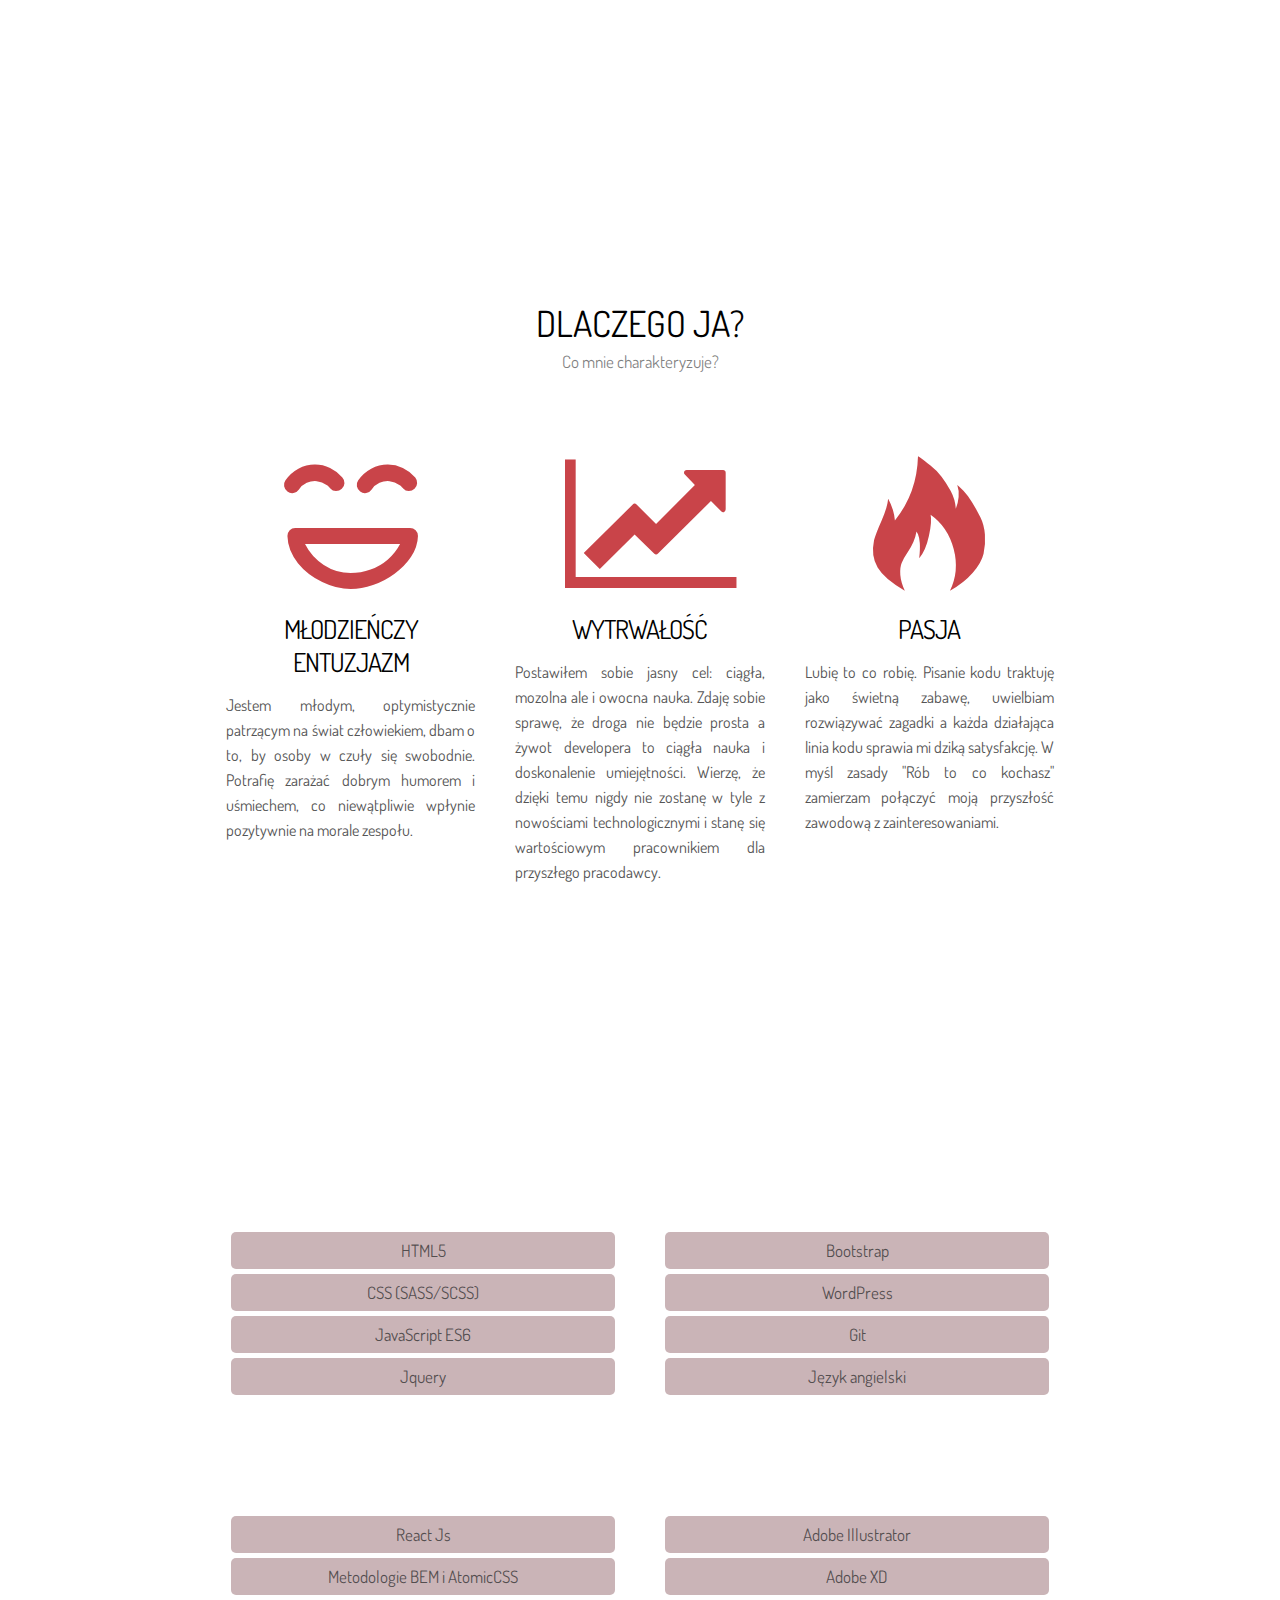
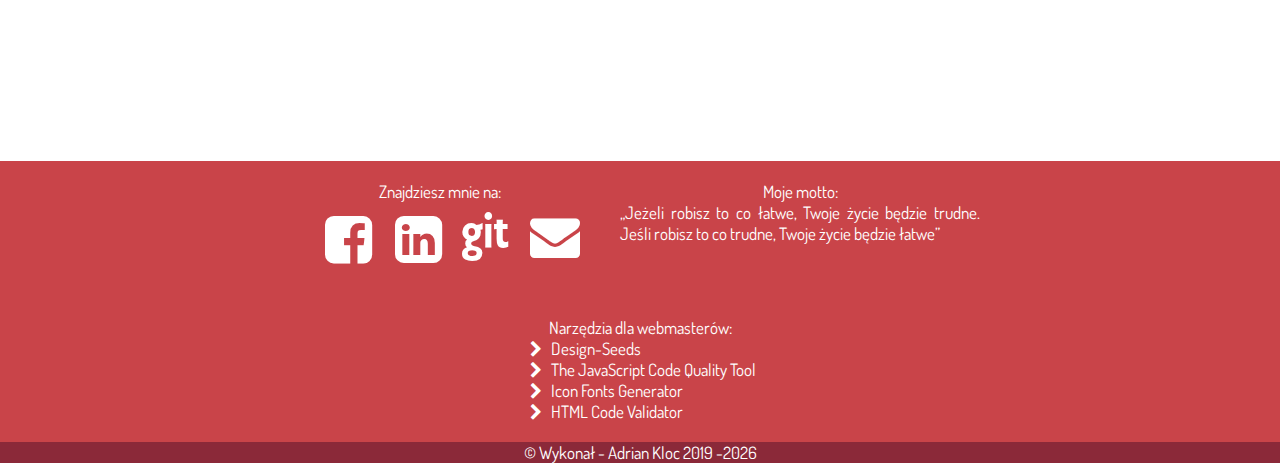
==== commit 9a4a63fd: "BEM implementation and CSS changes" ====
--- a/index.html
+++ b/index.html
@@ -1,151 +1,217 @@
 <!DOCTYPE html>
 <html lang="pl">
-<head>
-    <meta charset="UTF-8">
+  <head>
+    <meta charset="UTF-8" />
     <title>Adrian Kloc - Junior Front-End Developer</title>
-    <meta name="viewport" content="width=device-width, initial-scale=1.0">
-    <meta name="author" content="Adrian Kloc">
-    <meta name="description" content="Portfolio">
-    <meta name="keywords" content="Adrian Kloc, frontend, junior, javascript, css, html5, job">
-    <link rel="stylesheet" type="text/css" href="css/fontello.css">
-    <link rel="stylesheet" href="https://stackpath.bootstrapcdn.com/bootstrap/4.4.1/css/bootstrap.min.css" integrity="sha384-Vkoo8x4CGsO3+Hhxv8T/Q5PaXtkKtu6ug5TOeNV6gBiFeWPGFN9MuhOf23Q9Ifjh" crossorigin="anonymous">
-    <link rel="stylesheet" type="text/css" href="css/index-style.css">
-    <link href="https://fonts.googleapis.com/css?family=Dosis&display=swap" rel="stylesheet">
-
-</head>
-<body>
-    <header class="master">
-            <div class="container">
-                <div class="toolbar">
-                    <div class="logo">
-                        <a href="index.html" target="_self"><h1>< Adrian_Kloc /></h1></a>
-                    </div>
-                    <nav>
-                        <ul class="menu">
-                            <li><a href="#about-me" target="_self">O mnie</a></li>
-                            <li><a href="#why-me" target="_self">Dlaczego ja</a></li>
-                            <li><a href="#skills" target="_self">Umiejętności</a></li>
-                            <li><a href="#footer-contact" target="_self">Kontakt</a></li>
-                            <li><a href="sites/login.html" target="_self">Log in</a></li>
-                        </ul>
-                    </nav>
-                </div>
-                    <div class="intro">
-                        <div class="title">
-                            <h2>Adrian Kloc</h2>
-                            <h1>Junior Front-End Developer</h1>
-                        </div>
-                    </div>
-            </div>
-        </header>
-    <div class="main">
-        <div id="about-me" class="about-me">
-            <div class="container">
-                <h2>O mnie</h2>
-                <p class="caption">Kim jestem?</p>
-                <p>Nazywam się <strong>Adrian Kloc</strong> i całkiem nie dawno rozpocząłem swoją przygodę
-                    z kodowaniem stron internetowych.</p>
-                <p>Jestem studentem studiów <strong>I stopnia</strong> kierunku <strong>Informatyka</strong> na
-                    Wydziale Transportu i Informatyki Wyższej Szkoły Ekonomii i Innowacji. Obecnie mieszkam w Lublinie
-                    i każdą wolną chwilę przeznaczam na rozwijanie umiejętności oraz poznawanie technologii, by w
-                    bliskiej przyszłości móc podjąć pracę jako Front-End Developer.</p>
-                <p>Aktualnie nie pracuję w branży, jednak cały czas szukam i jestem otwarty na propozycje pracy, jak
-                    i stażu.</p>
-                <p>Poza informatyką interesuję się szeroko pojętą nauką, tematyką sci-fi oraz fantasy, lubię włoską
-                    kuchnię oraz grać w planszówki.</p>
-            </div>
-        </div>
-        <div id="why-me" class="why-me">
-                    <div class="container">
-                     <h2>Dlaczego ja?</h2>
-                     <p class="caption">Co mnie charakteryzuje?</p>
-                         <div class="wm-row">
-                             <div class="wm-col">
-                                 <a class="icon-emo-laugh wm-image"></a>
-                                 <h2>Młodzieńczy entuzjazm</h2>
-                                 <p>Jestem młodym, optymistycznie patrzącym na świat człowiekiem, dbam o to, by osoby w
-                                     czuły się swobodnie. Potrafię zarażać dobrym humorem i uśmiechem, co niewątpliwie wpłynie
-                                 pozytywnie na morale zespołu.</p>
-                             </div>
-                             <div class="wm-col">
-                                 <a class="icon-chart-line wm-image"></a>
-                                 <h2>Wytrwałość</h2>
-                                 <p>Postawiłem sobie jasny cel: ciągła, mozolna ale i owocna nauka. Zdaję sobie sprawę, że droga
-                                     nie będzie prosta a żywot developera to ciągła nauka i doskonalenie umiejętności.
-                                     Wierzę, że dzięki temu nigdy nie zostanę w tyle z nowościami technologicznymi i stanę się
-                                     wartościowym pracownikiem dla przyszłego pracodawcy.</p>
-                             </div>
-                             <div class="wm-col">
-                                 <a class="icon-fire wm-image"></a>
-                                 <h2>Pasja</h2>
-                                 <p>Lubię to co robię. Pisanie kodu traktuję jako świetną zabawę, uwielbiam rozwiązywać zagadki
-                                 a każda działająca linia kodu sprawia mi dziką satysfakcję. W myśl zasady "Rób to co kochasz"
-                                 zamierzam połączyć moją przyszłość zawodową z zainteresowaniami.</p>
-                             </div>
-                         </div>
-                    </div>
-                </div>
-        <div id="skills" class="skills">
-            <div class="container">
-                <h2>Umiejętności</h2>
-                <p class="caption">Co już umiem?</p>
-                <div class="skills-left">
-                    <div class="skills-tile">HTML5</div>
-                    <div class="skills-tile">CSS</div>
-                    <div class="skills-tile">JavaScript ES6</div>
-                </div>
-                <div class="skills-right">
-                    <div class="skills-tile">Bootstrap</div>
-                    <div class="skills-tile">Git</div>
-                    <div class="skills-tile">Język angielski</div>
-                </div>
-                <p class="skills-link"> Lista moich osiągnięć jest dostępna na moim profilu na GitHub.
-                    <a href="https://github.com/Adrian2422" target="_blank">Zajrzyj tutaj!</a></p>
-            </div>
-        </div>
-    </div>
+    <meta name="viewport" content="width=device-width, initial-scale=1.0" />
+    <meta name="author" content="Adrian Kloc" />
+    <meta name="description" content="Portfolio" />
+    <meta
+      name="keywords"
+      content="Adrian Kloc, frontend, junior, javascript, css, html5, job"
+    />
+    <link rel="stylesheet" type="text/css" href="./css/fontello.css" />
+    <link rel="stylesheet" type="text/css" href="./css/index.css" />
+    <link
+      href="https://fonts.googleapis.com/css?family=Dosis&display=swap"
+      rel="stylesheet"
+    />
+  </head>
+  <body>
+    <header class="header">
+      <div class="container">
+        <div class="header__navbar">
+          <div class="header__logo">
+            <a href="index.html" target="_self"><h1>< Adrian_Kloc /></h1></a>
+          </div>
+          <nav class='header__nav'>
+            <ul class="nav__menu">
+              <li><a href="#aboutMe" target="_self">O mnie</a></li>
+              <li><a href="#whyMe" target="_self">Dlaczego ja</a></li>
+              <li><a href="#skills" target="_self">Umiejętności</a></li>
+              <li><a href="#footer-contact" target="_self">Kontakt</a></li>
+            </ul>
+          </nav>
+        </div>
+        <div class="hero">
+          <div class="hero__title">
+            <h2>Adrian Kloc</h2>
+            <p>Junior Front-End Developer</p>
+          </div>
+        </div>
+      </div>
+    </header>
+    <main class="main">
+      <section id="aboutMe" class="aboutMe">
+        <div class="container">
+          <h2>O mnie</h2>
+          <p class="caption">Kim jestem?</p>
+          <div class="text__container">
+            <p>
+              Nazywam się <strong>Adrian Kloc</strong> i całkiem nie dawno
+              rozpocząłem swoją przygodę z kodowaniem stron internetowych.
+            </p>
+            <p>
+              Jestem studentem studiów <strong>I stopnia</strong> kierunku
+              <strong>Informatyka</strong> na Wydziale Transportu i Informatyki
+              Wyższej Szkoły Ekonomii i Innowacji. Obecnie mieszkam w Lublinie i
+              każdą wolną chwilę przeznaczam na rozwijanie umiejętności oraz
+              poznawanie technologii, by w bliskiej przyszłości móc podjąć pracę
+              jako Front-End Developer.
+            </p>
+            <p>
+              Aktualnie nie pracuję w branży, jednak cały czas szukam i jestem
+              otwarty na propozycje pracy, jak i stażu.
+            </p>
+            <p>
+              Poza informatyką interesuję się szeroko pojętą nauką, tematyką
+              sci-fi oraz fantasy, lubię włoską kuchnię oraz grać w planszówki.
+            </p>
+          </div> 
+        </div>
+      </section>
+      <section id="whyMe" class="whyMe">
+        <div class="container">
+          <h2>Dlaczego ja?</h2>
+          <p class="caption">Co mnie charakteryzuje?</p>
+          <div class="whyMe__row">
+            <div class="whyMe__col">
+              <a class="icon-emo-laugh whyMe__image"></a>
+              <h2>Młodzieńczy entuzjazm</h2>
+              <p>
+                Jestem młodym, optymistycznie patrzącym na świat człowiekiem,
+                dbam o to, by osoby w czuły się swobodnie. Potrafię zarażać
+                dobrym humorem i uśmiechem, co niewątpliwie wpłynie pozytywnie
+                na morale zespołu.
+              </p>
+            </div>
+            <div class="whyMe__col">
+              <a class="icon-chart-line whyMe__image"></a>
+              <h2>Wytrwałość</h2>
+              <p>
+                Postawiłem sobie jasny cel: ciągła, mozolna ale i owocna nauka.
+                Zdaję sobie sprawę, że droga nie będzie prosta a żywot
+                developera to ciągła nauka i doskonalenie umiejętności. Wierzę,
+                że dzięki temu nigdy nie zostanę w tyle z nowościami
+                technologicznymi i stanę się wartościowym pracownikiem dla
+                przyszłego pracodawcy.
+              </p>
+            </div>
+            <div class="whyMe__col">
+              <a class="icon-fire whyMe__image"></a>
+              <h2>Pasja</h2>
+              <p>
+                Lubię to co robię. Pisanie kodu traktuję jako świetną zabawę,
+                uwielbiam rozwiązywać zagadki a każda działająca linia kodu
+                sprawia mi dziką satysfakcję. W myśl zasady "Rób to co kochasz"
+                zamierzam połączyć moją przyszłość zawodową z zainteresowaniami.
+              </p>
+            </div>
+          </div>
+        </div>
+      </section>
+      <section id="skills" class="skills">
+        <div class="container">
+          <h2>Umiejętności</h2>
+          <p class="caption">Co już umiem?</p>
+          <div class="skills__left">
+            <div class="skillTile">HTML5</div>
+            <div class="skillTile">CSS (SASS/SCSS)</div>
+            <div class="skillTile">JavaScript ES6</div>
+            <div class="skillTile">Jquery</div>
+          </div>
+          <div class="skills__right">
+            <div class="skillTile">Bootstrap</div>
+            <div class="skillTile">WordPress</div>
+            <div class="skillTile">Git</div>
+            <div class="skillTile">Język angielski</div>
+          </div>
+          <p class="caption">Czego się uczę?</p>
+          <div class="skills__left">
+            <div class="skillTile">React Js</div>
+            <div class="skillTile">Metodologie BEM i AtomicCSS</div>
+          </div>
+          <div class="skills__right">
+            <div class="skillTile">Adobe Illustrator</div>
+            <div class="skillTile">Adobe XD</div>
+          </div>
+          <p class="skills__link">
+            Lista moich osiągnięć jest dostępna na moim profilu na GitHub.
+            <a href="https://github.com/Adrian2422" target="_blank"
+              >Zajrzyj tutaj!</a
+            >
+          </p>
+        </div>
+      </section>
+    </main>
     <footer>
-        <div class="container">
-            <div class="container-footer">
-                <div id="footer-contact" class="foot-col">
-                        <h4>Znajdziesz mnie na:</h4>
-                        <div class="media-container">
-                            <div class="media-tile"><a href="https://www.facebook.com/adrian.kloc58">
-                                <i class="icon-facebook-squared"></i>
-                            </a></div>
-                            <div class="media-tile"><a href="https://www.linkedin.com/in/adrian-kloc-509758194">
-                                <i class="icon-linkedin-squared"></i>
-                            </a></div>
-                            <div class="media-tile"><a href="https://www.github.com/Adrian2422">
-                                <i class="icon-github-text"></i>
-                            </a></div>
-                            <div class="media-tile"><a href="mailto:adrian.kloc47@gmail.com">
-                                    <i class="icon-mail-alt"></i>
-                            </a></div>
-                        </div>
-                    </div>
-                <div class="foot-col">
-                        <h4> Moje motto:</h4>
-                        <p><q>Jeżeli robisz to co łatwe, Twoje życie będzie trudne. Jeśli robisz to co trudne, Twoje życie będzie łatwe</q></p>
-                    </div>
-                <div class="foot-col">
-                        <h4>Narzędzia dla webmasterów:</h4>
-                        <ul>
-                            <li class="icon-right-open"><a href="https://www.design-seeds.com">Design-Seeds</a></li>
-                            <li class="icon-right-open"><a href="https://jslint.com">The JavaScript Code Quality Tool</a></li>
-                            <li class="icon-right-open"><a href="http://fontello.com">Icon Fonts Generator</a></li>
-                            <li class="icon-right-open"><a href="https://validator.w3.org">HTML Code Validator</a></li>
-                        </ul>
-                    </div>
-            </div>
-        </div>
+      <div class="container">
+        <div class="footer__container">
+          <div id="footer-contact" class="footer__col">
+            <h4>Znajdziesz mnie na:</h4>
+            <div class="media__container">
+              <div class="media__tile">
+                <a href="https://www.facebook.com/adrian.kloc58">
+                  <i class="icon-facebook-squared"></i>
+                </a>
+              </div>
+              <div class="media__tile">
+                <a href="https://www.linkedin.com/in/adrian-kloc-509758194">
+                  <i class="icon-linkedin-squared"></i>
+                </a>
+              </div>
+              <div class="media__tile">
+                <a href="https://www.github.com/Adrian2422">
+                  <i class="icon-github-text"></i>
+                </a>
+              </div>
+              <div class="media__tile">
+                <a href="mailto:adrian.kloc47@gmail.com">
+                  <i class="icon-mail-alt"></i>
+                </a>
+              </div>
+            </div>
+          </div>
+          <div class="footer__col">
+            <h4>Moje motto:</h4>
+            <p>
+              <q
+                >Jeżeli robisz to co łatwe, Twoje życie będzie trudne. Jeśli
+                robisz to co trudne, Twoje życie będzie łatwe</q
+              >
+            </p>
+          </div>
+          <div class="footer__col">
+            <h4>Narzędzia dla webmasterów:</h4>
+            <ul>
+              <li class="icon-right-open">
+                <a href="https://www.design-seeds.com">Design-Seeds</a>
+              </li>
+              <li class="icon-right-open">
+                <a href="https://jslint.com"
+                  >The JavaScript Code Quality Tool</a
+                >
+              </li>
+              <li class="icon-right-open">
+                <a href="http://fontello.com">Icon Fonts Generator</a>
+              </li>
+              <li class="icon-right-open">
+                <a href="https://validator.w3.org">HTML Code Validator</a>
+              </li>
+            </ul>
+          </div>
+        </div>
+      </div>
     </footer>
     <div class="copyright">
-            <p>&copy Wykonał - Adrian Kloc 2019<script>new Date().getFullYear()>2017&&document.write("-"+new Date().getFullYear())</script></p>
-        </div>
-    <script src="script.js" type="text/javascript"></script>
-    <script src="https://code.jquery.com/jquery-3.4.1.slim.min.js" integrity="sha384-J6qa4849blE2+poT4WnyKhv5vZF5SrPo0iEjwBvKU7imGFAV0wwj1yYfoRSJoZ+n" crossorigin="anonymous"></script>
-    <script src="https://cdn.jsdelivr.net/npm/popper.js@1.16.0/dist/umd/popper.min.js" integrity="sha384-Q6E9RHvbIyZFJoft+2mJbHaEWldlvI9IOYy5n3zV9zzTtmI3UksdQRVvoxMfooAo" crossorigin="anonymous"></script>
-    <script src="https://stackpath.bootstrapcdn.com/bootstrap/4.4.1/js/bootstrap.min.js" integrity="sha384-wfSDF2E50Y2D1uUdj0O3uMBJnjuUD4Ih7YwaYd1iqfktj0Uod8GCExl3Og8ifwB6" crossorigin="anonymous"></script>
-</body>
-</html>+      <p class="copytight__text">
+        &copy Wykonał - Adrian Kloc 2019
+        <script>
+          new Date().getFullYear() > 2017 &&
+            document.write("-" + new Date().getFullYear());
+        </script>
+      </p>
+    </div>
+    <script src="./js/script.js" type="text/javascript"></script>
+  </body>
+</html>
--- a/css/index.css
+++ b/css/index.css
@@ -0,0 +1,394 @@
+/*Ogolne style*/
+html, body, div, span, applet, object, iframe, h1, h2, h3, h4, h5, h6, p, blockquote,
+pre, a, abbr, acronym, address, big, cite, code, del, dfn, em, img, ins, kbd, q, s, samp,
+small, strike, strong, sub, sup, tt, var, b, u, i, center, dl, dt, dd, ol, ul, li, fieldset,
+form, label, legend, table, caption, tbody, tfoot, thead, tr, th, td, article, aside, canvas, details,
+embed, figure, figcaption, footer, header, hgroup, menu, nav, output, ruby, section, summary, time, mark, audio, video {
+  margin: 0;
+  padding: 0;
+  border: 0;
+  vertical-align: baseline;
+  color: #ffffff;
+  font: 400 17px "Dosis", sans-serif;
+}
+
+*, :after, :before {
+  -webkit-box-sizing: border-box;
+  -moz-box-sizing: border-box;
+  box-sizing: border-box;
+}
+
+.header__nav {
+  height: 75px;
+  float: right;
+}
+
+footer {
+  background-color: #c94449;
+  width: 100%;
+  float: left;
+  clear: both;
+}
+
+.container {
+  width: 70%;
+  margin: 0 auto;
+  flex-wrap: wrap;
+}
+@media only screen and (max-width: 1000px) {
+  .container {
+    width: 100%;
+  }
+}
+
+/*navbar*/
+.header__navbar {
+  display: flex;
+  justify-content: space-between;
+  z-index: 99;
+  height: 75px;
+  width: 100%;
+}
+@media only screen and (max-width: 1000px) {
+  .header__navbar {
+    display: none;
+  }
+}
+
+.nav__menu {
+  display: flex;
+  height: 75px;
+}
+.nav__menu li {
+  line-height: 80px;
+  padding-left: 20px;
+  padding-right: 20px;
+  text-align: center;
+  display: inline-block;
+  transition: background-color 0.5s ease-out;
+}
+.nav__menu li:hover {
+  height: 75px;
+  background-color: #45141c;
+  border-bottom: 5px solid #ccd1d6;
+}
+.nav__menu a:link {
+  text-decoration: none;
+  color: #ffffff;
+}
+.nav__menu a:hover {
+  text-decoration: none;
+  color: #e0e0e5;
+}
+
+.header__logo {
+  height: 75px;
+  padding: 0 20px 0 20px;
+  text-transform: uppercase;
+  float: left;
+  transition: background-color 0.5s ease-out;
+}
+.header__logo:hover {
+  height: 75px;
+  background-color: #45141c;
+  border-bottom: 5px solid #ccd1d6;
+}
+.header__logo a {
+  text-decoration: none;
+}
+.header__logo h1 {
+  font: normal 40px "Dosis", sans-serif;
+  line-height: 70px;
+  color: #e0e0e5;
+}
+
+/*tytulowa*/
+.header {
+  height: 100vh;
+  min-height: 400px;
+  width: 100%;
+  background: url("../img/master_bg.jpg") no-repeat top center;
+  background-size: cover;
+  display: flex;
+}
+
+.hero {
+  display: flex;
+  position: relative;
+  height: calc(100vh - 250px);
+}
+@media only screen and (max-width: 1000px) {
+  .hero {
+    height: 100vh;
+  }
+}
+
+.hero__title {
+  position: absolute;
+  top: 55%;
+  transform: translate(0, -50%);
+}
+.hero__title h2 {
+  font: normal 36px "Dosis", sans-serif;
+  color: #fff;
+  text-align: left;
+  padding-bottom: 40px;
+  margin: 0;
+}
+.hero__title p {
+  font: 60px "Dosis", sans-serif;
+  color: #fff;
+  text-align: left;
+  margin: 0;
+}
+@media only screen and (max-width: 1000px) {
+  .hero__title {
+    top: 25%;
+    transform: translate(0, 0);
+  }
+}
+
+.main {
+  display: flex;
+  flex-direction: column;
+  flex-wrap: wrap;
+  font-size: 36px;
+}
+
+/*o mnie*/
+.aboutMe {
+  width: 100%;
+  min-height: 100vh;
+  display: flex;
+  flex-direction: column;
+  padding: 100px 20px 100px 20px;
+  background: url("../img/about_me.jpg") no-repeat top fixed;
+  background-size: cover;
+  color: #ffffff;
+}
+.aboutMe h2 {
+  text-transform: uppercase;
+  color: #ffffff;
+  font-size: 36px;
+  text-align: center;
+  margin-bottom: 5px;
+}
+.aboutMe p {
+  color: #f0f0f0;
+  font-size: 19px;
+  line-height: 1.5;
+  text-align: left;
+  margin: 0 auto;
+  padding-bottom: 20px;
+}
+.aboutMe .caption {
+  font-size: 17px;
+  color: rgba(255, 255, 255, 0.5);
+  text-align: center;
+  margin-bottom: 50px;
+  padding-bottom: 0;
+}
+
+/*dlaczego ja*/
+.whyMe {
+  width: 100%;
+  display: flex;
+  flex-direction: column;
+  padding: 100px 20px 100px 20px;
+  background-color: #ffffff;
+}
+.whyMe h2 {
+  text-transform: uppercase;
+  color: #000000;
+  font-size: 36px;
+  text-align: center;
+  margin-top: 0;
+  margin-bottom: 5px;
+}
+.whyMe .caption {
+  font-size: 17px;
+  color: rgba(0, 0, 0, 0.5);
+  text-align: center;
+  margin-top: 0;
+  margin-bottom: 50px;
+  padding-bottom: 0;
+}
+
+.whyMe__row {
+  display: flex;
+  flex-direction: row;
+  flex-wrap: wrap;
+  width: 100%;
+  justify-content: center;
+}
+
+.whyMe__col {
+  text-align: center;
+  flex: 1;
+  color: #000000;
+  height: 100%;
+  padding-right: 20px;
+  padding-left: 20px;
+  width: 100%;
+}
+.whyMe__col h2 {
+  font-size: 26px;
+  font-weight: 400;
+  text-transform: uppercase;
+  letter-spacing: -1px;
+  padding-bottom: 10px;
+  color: #000000;
+}
+.whyMe__col p {
+  font-size: 16px;
+  line-height: 25px;
+  color: #555;
+  text-align: justify;
+  margin-bottom: 0;
+}
+
+.whyMe__image {
+  font-size: 150px;
+  color: #c94449 !important;
+  transition: opacity 0.3s;
+}
+.whyMe__image:hover {
+  opacity: 0.8;
+  transition: opacity 0.3s;
+}
+
+/*umiejetnosci*/
+.skills {
+  width: 100%;
+  min-height: 550px;
+  display: flex;
+  flex-direction: column;
+  padding: 100px 20px 100px 20px;
+  background: url("../img/skills_bg.jpg") no-repeat top fixed;
+  background-size: cover;
+}
+.skills h2 {
+  text-transform: uppercase;
+  color: #ffffff;
+  font-size: 36px;
+  text-align: center;
+  margin-top: 0;
+  margin-bottom: 5px;
+}
+.skills .caption {
+  font-size: 17px;
+  color: rgba(255, 255, 255, 0.7);
+  text-align: center;
+  margin-top: 0;
+  margin-bottom: 50px;
+  padding: 0;
+}
+.skills a {
+  align-items: center;
+  text-decoration: none;
+}
+
+.skills__left {
+  width: 50%;
+  padding: 20px;
+  float: left;
+  opacity: 0.8;
+}
+
+.skills__right {
+  width: 50%;
+  padding: 20px;
+  float: right;
+  opacity: 0.8;
+}
+
+.skillTile {
+  line-height: 1;
+  margin: 5px;
+  padding-top: 10px;
+  padding-bottom: 10px;
+  flex: 100px;
+  color: rgba(0, 0, 0, 0.8);
+  border-radius: 5px;
+  background-color: #bea2a6;
+  text-align: center;
+  transition: background-color 0.3s ease-in-out;
+}
+.skillTile:hover {
+  background-color: #e0e0e5;
+  transition: background-color 0.3s ease-in-out;
+  -moz-transition: background-color 0.3s ease-in-out;
+  -webkit-transition: background-color 0.3s ease-in-out;
+  -o-transition: background-color 0.3s ease-in-out;
+}
+
+.skills__link {
+  padding-top: 20px;
+  float: left;
+}
+
+/*footer*/
+.footer__container {
+  width: 100%;
+  display: flex;
+  flex-direction: row;
+  flex-wrap: wrap;
+  justify-content: center;
+}
+
+.footer__col {
+  max-width: 400px;
+  height: 100%;
+  padding: 20px;
+  float: left;
+}
+.footer__col h4 {
+  text-align: center;
+}
+.footer__col p {
+  text-align: justify;
+}
+.footer__col li {
+  list-style-type: none;
+}
+.footer__col a {
+  text-decoration: none;
+}
+
+.media__container {
+  display: flex;
+  flex-direction: row;
+  flex-wrap: wrap;
+  min-width: 50px;
+  min-height: 75px;
+}
+
+.media__tile {
+  flex: 1;
+  position: relative;
+  margin: 10px;
+  height: 50px;
+  width: 50px;
+  float: left;
+  transition: transform 0.2s;
+}
+.media__tile:hover {
+  transform: scale(1.25);
+  -webkit-transform: scale(1.25);
+}
+
+/*copy*/
+.copyright {
+  width: 100%;
+  margin: 0;
+  text-align: center;
+  background-color: #8b2939;
+  float: left;
+}
+.copyright .copyright__text {
+  padding-top: 10px;
+  padding-bottom: 10px;
+  margin: 0;
+}
+
+/*# sourceMappingURL=index.css.map */
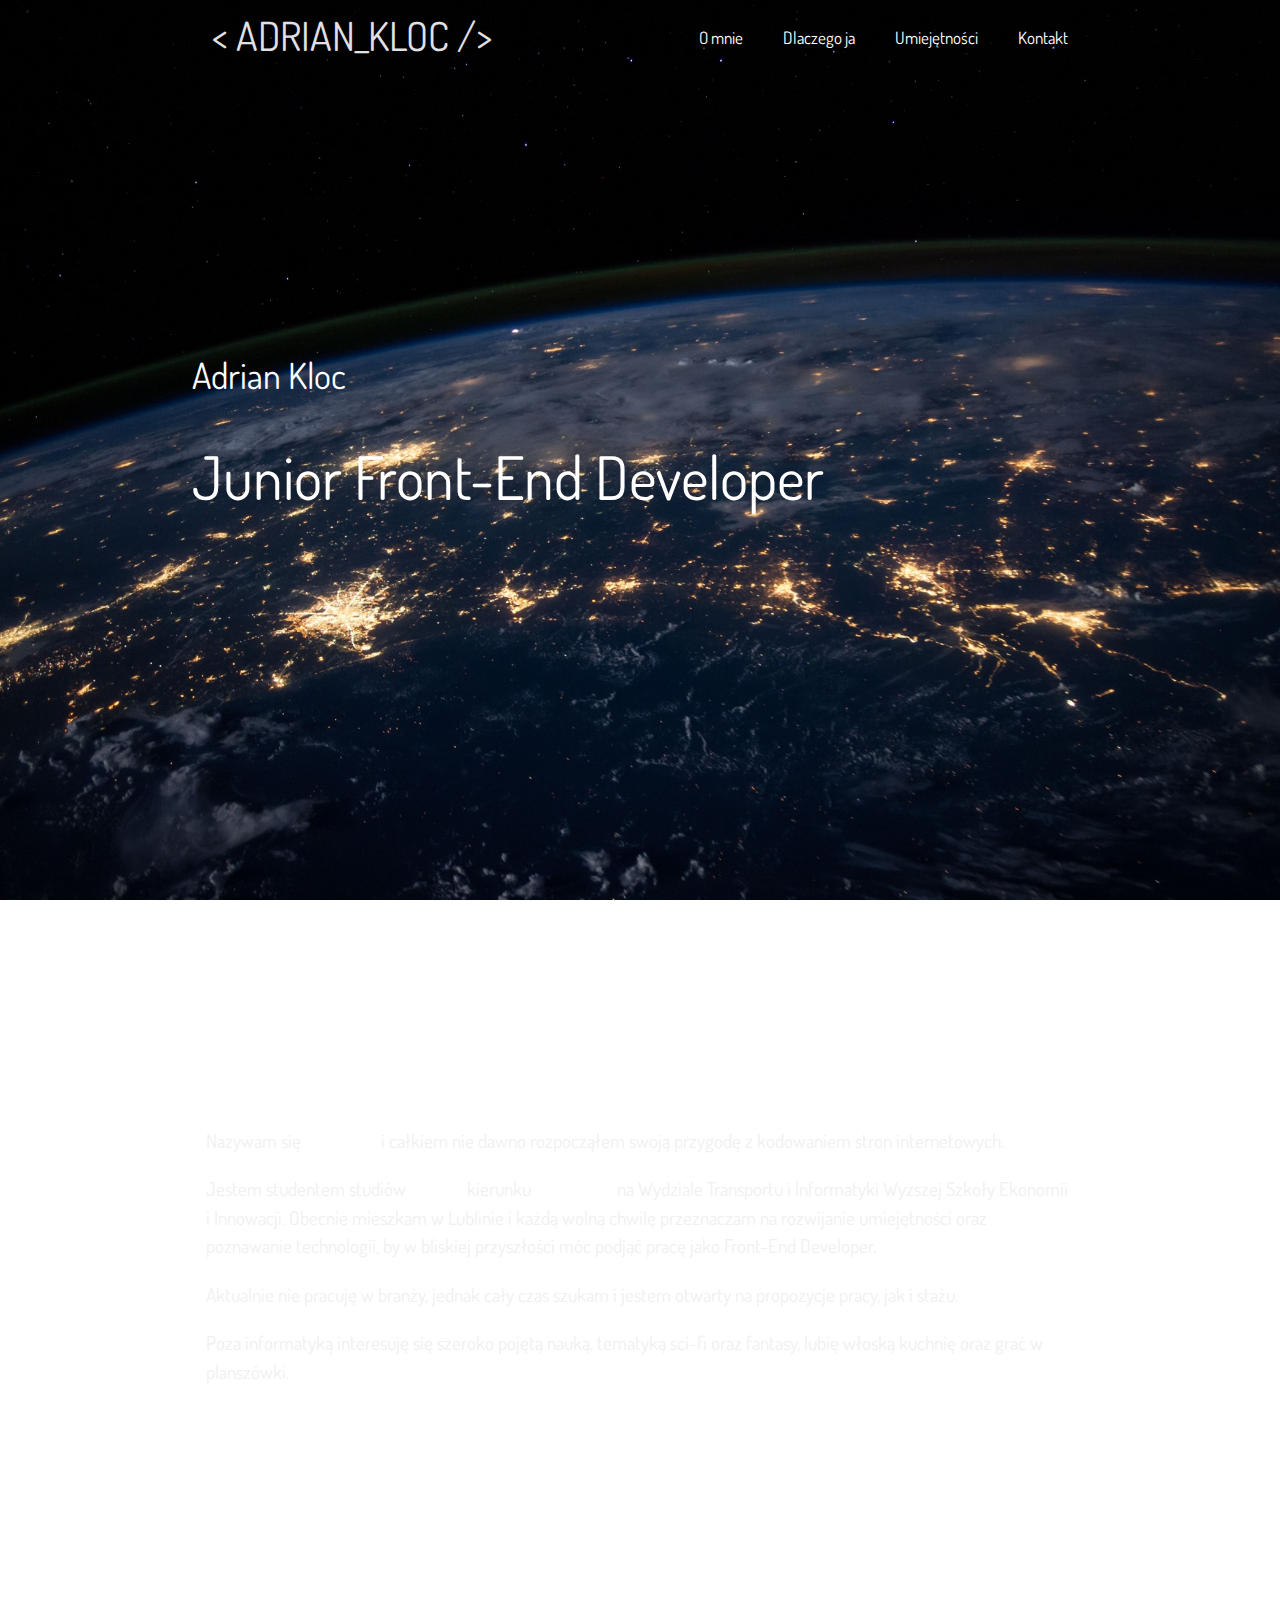
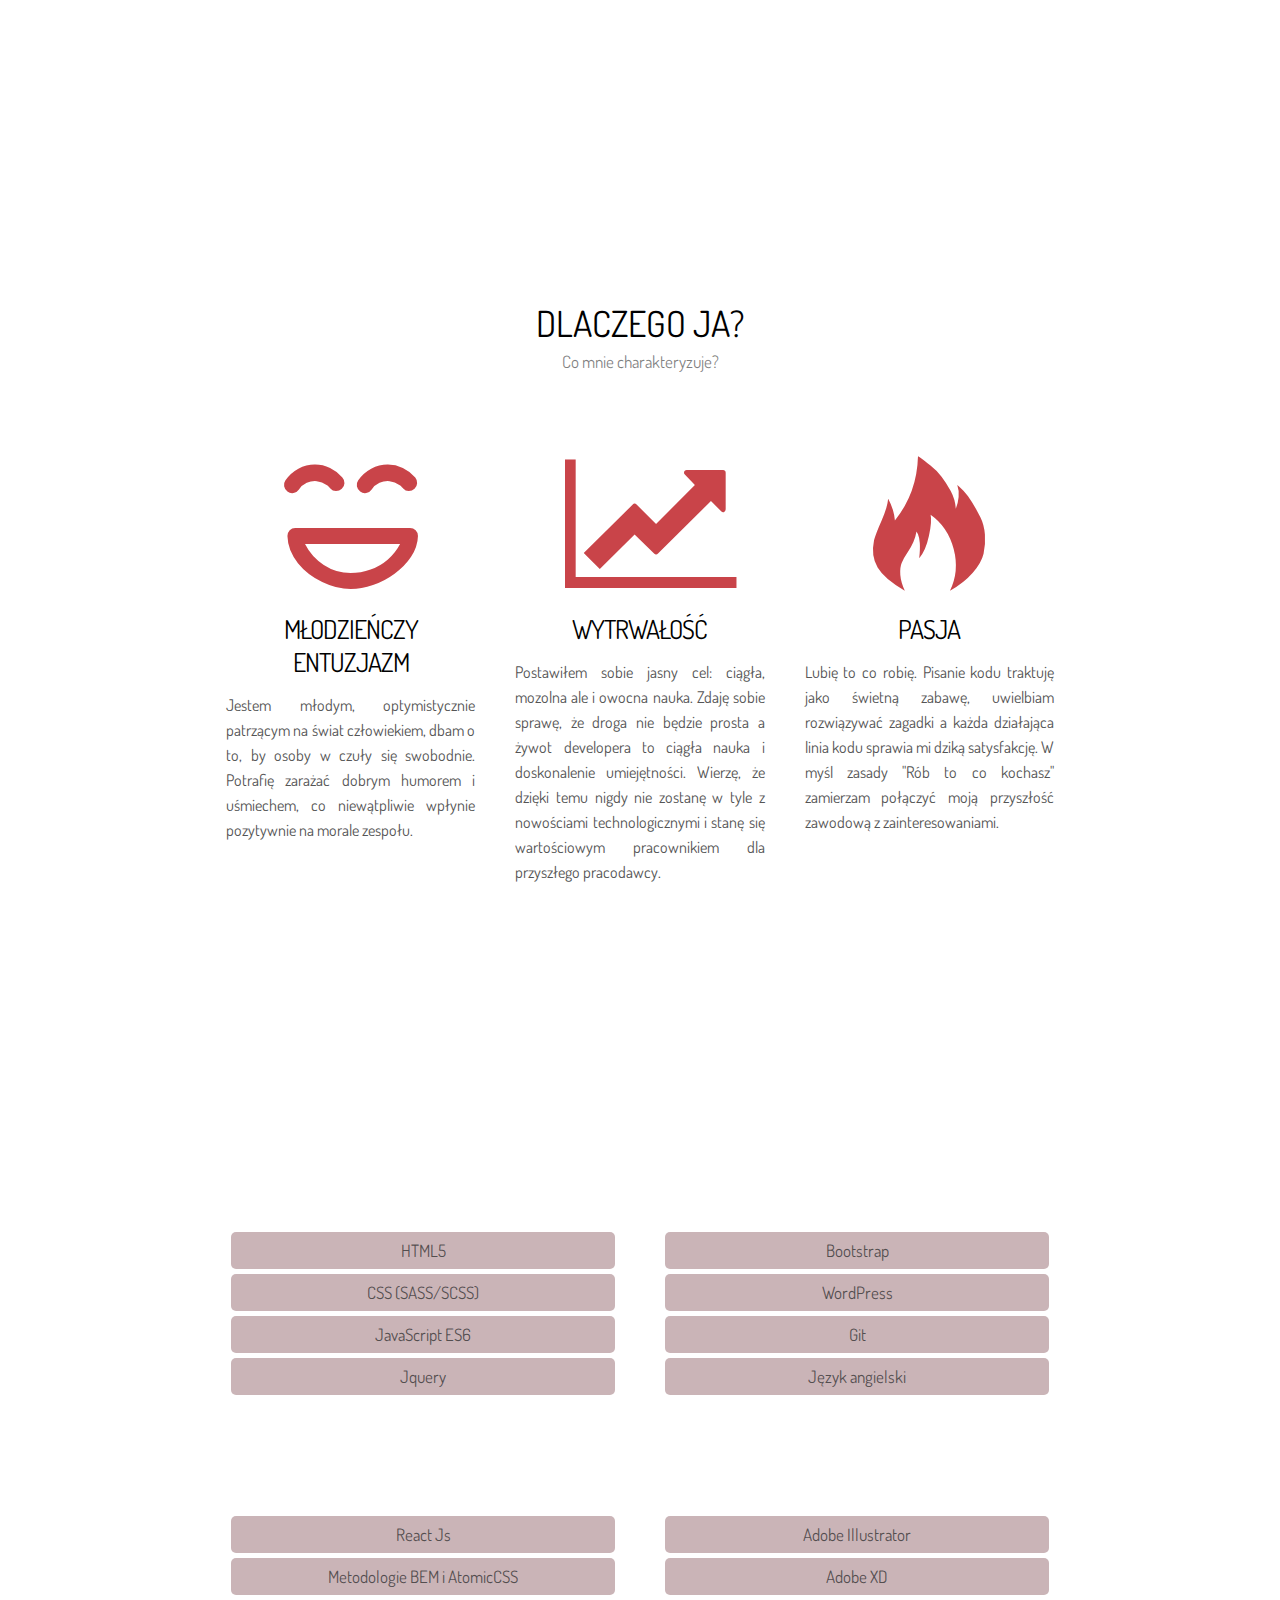
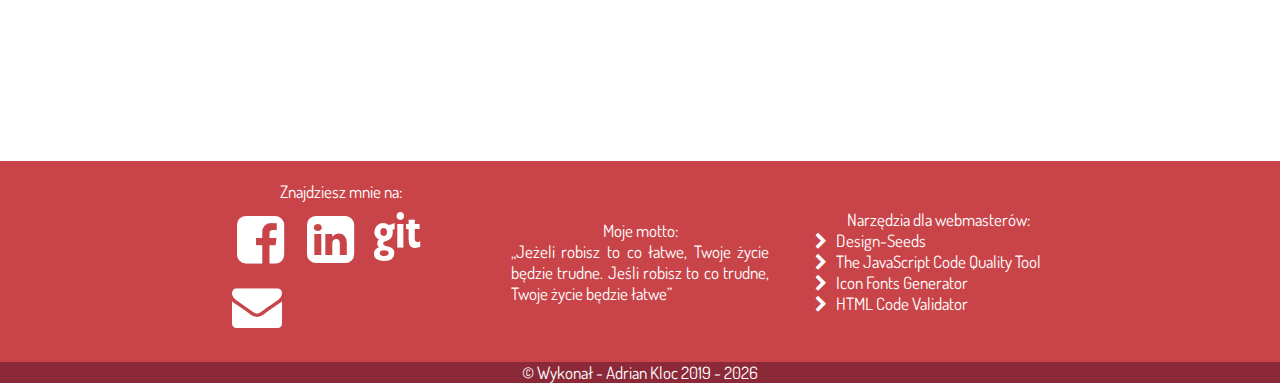
==== commit ff5592f6: "CSS improvements, sidebar added" ====
--- a/index.html
+++ b/index.html
@@ -10,8 +10,8 @@
       name="keywords"
       content="Adrian Kloc, frontend, junior, javascript, css, html5, job"
     />
-    <link rel="stylesheet" type="text/css" href="./css/fontello.css" />
-    <link rel="stylesheet" type="text/css" href="./css/index.css" />
+    <link rel="stylesheet" type="text/css" href="./src/css/fontello.css" />
+    <link rel="stylesheet" type="text/css" href="./src/css/index.css" />
     <link
       href="https://fonts.googleapis.com/css?family=Dosis&display=swap"
       rel="stylesheet"
@@ -40,6 +40,17 @@
           </div>
         </div>
       </div>
+    </header>
+    <header class="sideHeader">
+      <button class="sideHeader__button"></button>
+      <nav class='sideHeader__nav'>
+        <ul class="sideNav__menu">
+          <li><a href="#aboutMe" target="_self"></a></li>
+          <li><a href="#whyMe" target="_self"></a></li>
+          <li><a href="#skills" target="_self"></a></li>
+          <li><a href="#footer-contact" target="_self"></a></li>
+        </ul>
+      </nav>
     </header>
     <main class="main">
       <section id="aboutMe" class="aboutMe">
@@ -205,13 +216,10 @@
     </footer>
     <div class="copyright">
       <p class="copytight__text">
-        &copy Wykonał - Adrian Kloc 2019
-        <script>
-          new Date().getFullYear() > 2017 &&
-            document.write("-" + new Date().getFullYear());
-        </script>
+        &copy Wykonał - Adrian Kloc 2019<span></span>
       </p>
     </div>
-    <script src="./js/script.js" type="text/javascript"></script>
+    <script src="https://ajax.googleapis.com/ajax/libs/jquery/3.5.1/jquery.min.js"></script>
+    <script src="./src/js/script.js" type="text/javascript"></script>
   </body>
 </html>
--- a/src/css/fontello.css
+++ b/src/css/fontello.css
@@ -0,0 +1,65 @@
+@font-face {
+  font-family: 'fontello';
+  src: url('../font/fontello.eot?16155241');
+  src: url('../font/fontello.eot?16155241#iefix') format('embedded-opentype'),
+       url('../font/fontello.woff2?16155241') format('woff2'),
+       url('../font/fontello.woff?16155241') format('woff'),
+       url('../font/fontello.ttf?16155241') format('truetype'),
+       url('../font/fontello.svg?16155241#fontello') format('svg');
+  font-weight: normal;
+  font-style: normal;
+}
+/* Chrome hack: SVG is rendered more smooth in Windozze. 100% magic, uncomment if you need it. */
+/* Note, that will break hinting! In other OS-es font will be not as sharp as it could be */
+/*
+@media screen and (-webkit-min-device-pixel-ratio:0) {
+  @font-face {
+    font-family: 'fontello';
+    src: url('../font/fontello.svg?16155241#fontello') format('svg');
+  }
+}
+*/
+ 
+ [class^="icon-"]:before, [class*=" icon-"]:before {
+  font-family: "fontello";
+  font-style: normal;
+  font-weight: normal;
+  speak: none;
+ 
+  display: inline-block;
+  text-decoration: inherit;
+  width: 1em;
+  margin-right: .2em;
+  text-align: center;
+  /* opacity: .8; */
+ 
+  /* For safety - reset parent styles, that can break glyph codes*/
+  font-variant: normal;
+  text-transform: none;
+ 
+  /* fix buttons height, for twitter bootstrap */
+  line-height: 1em;
+ 
+  /* Animation center compensation - margins should be symmetric */
+  /* remove if not needed */
+  margin-left: .2em;
+ 
+  /* you can be more comfortable with increased icons size */
+  /* font-size: 120%; */
+ 
+  /* Font smoothing. That was taken from TWBS */
+  -webkit-font-smoothing: antialiased;
+  -moz-osx-font-smoothing: grayscale;
+ 
+  /* Uncomment for 3D effect */
+  /* text-shadow: 1px 1px 1px rgba(127, 127, 127, 0.3); */
+}
+ 
+.icon-fire:before { content: '\e800'; } /* '' */
+.icon-right-open:before { content: '\e801'; } /* '' */
+.icon-emo-laugh:before { content: '\e812'; } /* '' */
+.icon-mail-alt:before { content: '\f0e0'; font-size: 50px;} /* '' */
+.icon-chart-line:before { content: '\f201'; } /* '' */
+.icon-github-text:before { content: '\f307'; font-size: 50px;} /* '' */
+.icon-facebook-squared:before { content: '\f308'; font-size: 55px;} /* '' */
+.icon-linkedin-squared:before { content: '\f30c'; font-size: 55px;} /* '' */--- a/src/css/index.css
+++ b/src/css/index.css
@@ -0,0 +1,482 @@
+/*Ogolne style*/
+html, body, div, span, applet, object, iframe, h1, h2, h3, h4, h5, h6, p, blockquote,
+pre, a, abbr, acronym, address, big, cite, code, del, dfn, em, img, ins, kbd, q, s, samp,
+small, strike, strong, sub, sup, tt, var, b, u, i, center, dl, dt, dd, ol, ul, li, fieldset,
+form, label, legend, table, caption, tbody, tfoot, thead, tr, th, td, article, aside, canvas, details,
+embed, figure, figcaption, footer, header, hgroup, menu, nav, output, ruby, section, summary, time, mark, audio, video {
+  margin: 0;
+  padding: 0;
+  border: 0;
+  vertical-align: baseline;
+  color: #ffffff;
+  font: 400 17px "Dosis", sans-serif;
+}
+
+*, :after, :before {
+  -webkit-box-sizing: border-box;
+  -moz-box-sizing: border-box;
+  box-sizing: border-box;
+}
+
+.main {
+  display: flex;
+  flex-direction: column;
+  flex-wrap: wrap;
+  font-size: 36px;
+}
+
+footer {
+  background-color: #c94449;
+  width: 100%;
+  float: left;
+  clear: both;
+}
+
+.container {
+  width: 70%;
+  margin: 0 auto;
+}
+@media only screen and (max-width: 1060px) {
+  .container {
+    width: 100%;
+  }
+}
+
+/*navbar*/
+.header__navbar {
+  display: flex;
+  justify-content: space-between;
+  z-index: 99;
+  height: 75px;
+  width: 100%;
+}
+@media only screen and (max-width: 1060px) {
+  .header__navbar {
+    display: none;
+  }
+}
+
+.header__nav {
+  height: 75px;
+  float: right;
+}
+
+.nav__menu {
+  display: flex;
+  height: 75px;
+}
+.nav__menu li {
+  line-height: 80px;
+  padding-left: 20px;
+  padding-right: 20px;
+  text-align: center;
+  display: inline-block;
+  transition: background-color 0.5s ease-out;
+}
+.nav__menu li:hover {
+  height: 75px;
+  background-color: #45141c;
+  border-bottom: 5px solid #ccd1d6;
+}
+.nav__menu a {
+  line-height: 75px;
+  display: block;
+  width: 100%;
+  height: 100%;
+}
+.nav__menu a:link {
+  text-decoration: none;
+  color: #ffffff;
+}
+.nav__menu a:hover {
+  text-decoration: none;
+  color: #e0e0e5;
+}
+
+.header__logo {
+  height: 75px;
+  padding: 0 20px 0 20px;
+  text-transform: uppercase;
+  float: left;
+  transition: background-color 0.5s ease-out;
+}
+.header__logo:hover {
+  height: 75px;
+  background-color: #45141c;
+  border-bottom: 5px solid #ccd1d6;
+}
+.header__logo a {
+  text-decoration: none;
+}
+.header__logo h1 {
+  font: normal 40px "Dosis", sans-serif;
+  line-height: 70px;
+  color: #e0e0e5;
+}
+
+/*side navbar*/
+.sideHeader {
+  position: fixed;
+  display: flex;
+  justify-content: center;
+  top: 0;
+  right: 0;
+  height: 100vh;
+  width: 50px;
+  z-index: 100;
+  background-color: #c94449;
+  transform: translateX(50px);
+  transition: all 0.3s ease-in-out;
+}
+@media only screen and (min-width: 1060px) {
+  .sideHeader {
+    display: none;
+  }
+}
+.sideHeader--visible {
+  transform: translateX(0);
+}
+
+.sideHeader__button {
+  position: fixed;
+  top: 50%;
+  right: 50px;
+  height: 50px;
+  width: 40px;
+  z-index: 99;
+  border: none;
+  outline: none;
+  cursor: pointer;
+  background: url(../img/SVG/arrow.svg) center no-repeat;
+  transform: rotate(0);
+}
+.sideHeader__button--visible {
+  background: url(../img/SVG/arrow.svg) center no-repeat;
+  transform: rotate(180deg);
+}
+
+.sideHeader__nav {
+  margin: auto;
+}
+
+.sideNav__menu {
+  display: flex;
+  flex-flow: column nowrap;
+  height: 50vh;
+  justify-content: space-between;
+}
+.sideNav__menu li {
+  height: 75px;
+  width: 30px;
+  line-height: 80px;
+  text-align: center;
+  display: inline-block;
+  transition: background-color 0.5s ease-out;
+  list-style-type: none;
+  align-items: center;
+}
+.sideNav__menu li a {
+  display: block;
+  width: 100%;
+  height: 100%;
+  background-size: contain;
+  background-repeat: no-repeat;
+  text-decoration: none;
+}
+
+/*tytulowa*/
+.header {
+  height: 100vh;
+  min-height: 400px;
+  width: 100%;
+  background: url("../img/master_bg.jpg") no-repeat top center;
+  background-size: cover;
+  display: flex;
+}
+
+.hero {
+  display: flex;
+  position: relative;
+  height: calc(100vh - 250px);
+}
+@media only screen and (max-width: 1060px) {
+  .hero {
+    height: 100vh;
+  }
+}
+
+.hero__title {
+  position: absolute;
+  top: 55%;
+  transform: translate(0, -50%);
+}
+.hero__title h2 {
+  font: normal 36px "Dosis", sans-serif;
+  color: #fff;
+  text-align: left;
+  padding-bottom: 40px;
+  margin: 0;
+}
+.hero__title p {
+  font: 60px "Dosis", sans-serif;
+  color: #fff;
+  text-align: left;
+  margin: 0;
+}
+@media only screen and (max-width: 1060px) {
+  .hero__title {
+    position: relative;
+    margin: auto;
+    top: 0;
+    transform: translate(0, 0);
+  }
+}
+
+/*o mnie*/
+.aboutMe {
+  width: 100%;
+  min-height: 100vh;
+  display: flex;
+  flex-direction: column;
+  padding: 100px 20px 100px 20px;
+  background: url("../img/about_me.jpg") no-repeat top fixed;
+  background-size: cover;
+  color: #ffffff;
+}
+.aboutMe h2 {
+  text-transform: uppercase;
+  color: #ffffff;
+  font-size: 36px;
+  text-align: center;
+  margin-bottom: 5px;
+}
+.aboutMe p {
+  color: #f0f0f0;
+  font-size: 19px;
+  line-height: 1.5;
+  text-align: left;
+  margin: 0 auto;
+  padding-bottom: 20px;
+}
+.aboutMe .caption {
+  font-size: 17px;
+  color: rgba(255, 255, 255, 0.5);
+  text-align: center;
+  margin-bottom: 50px;
+  padding-bottom: 0;
+}
+
+/*dlaczego ja*/
+.whyMe {
+  width: 100%;
+  display: flex;
+  flex-direction: column;
+  padding: 100px 20px 100px 20px;
+  background-color: #ffffff;
+}
+.whyMe h2 {
+  text-transform: uppercase;
+  color: #000000;
+  font-size: 36px;
+  text-align: center;
+  margin-top: 0;
+  margin-bottom: 5px;
+}
+.whyMe .caption {
+  font-size: 17px;
+  color: rgba(0, 0, 0, 0.5);
+  text-align: center;
+  margin-top: 0;
+  margin-bottom: 50px;
+  padding-bottom: 0;
+}
+
+.whyMe__row {
+  display: flex;
+  flex-direction: row;
+  width: 100%;
+  justify-content: center;
+}
+@media only screen and (max-width: 1060px) {
+  .whyMe__row {
+    flex-direction: column;
+    margin: auto;
+  }
+}
+
+.whyMe__col {
+  text-align: center;
+  flex: 1;
+  color: #000000;
+  height: 100%;
+  padding-right: 20px;
+  padding-left: 20px;
+  width: 100%;
+}
+.whyMe__col h2 {
+  font-size: 26px;
+  font-weight: 400;
+  text-transform: uppercase;
+  letter-spacing: -1px;
+  padding-bottom: 10px;
+  color: #000000;
+}
+.whyMe__col p {
+  font-size: 16px;
+  line-height: 25px;
+  color: #555;
+  text-align: justify;
+  margin-bottom: 0;
+}
+
+.whyMe__image {
+  font-size: 150px;
+  color: #c94449 !important;
+  transition: opacity 0.3s;
+}
+.whyMe__image:hover {
+  opacity: 0.8;
+  transition: opacity 0.3s;
+}
+
+/*umiejetnosci*/
+.skills {
+  width: 100%;
+  min-height: 550px;
+  display: flex;
+  flex-direction: column;
+  padding: 100px 20px 100px 20px;
+  background: url("../img/skills_bg.jpg") no-repeat top fixed;
+  background-size: cover;
+}
+.skills h2 {
+  text-transform: uppercase;
+  color: #ffffff;
+  font-size: 36px;
+  text-align: center;
+  margin-top: 0;
+  margin-bottom: 5px;
+}
+.skills .caption {
+  font-size: 17px;
+  color: rgba(255, 255, 255, 0.7);
+  text-align: center;
+  margin-top: 0;
+  margin-bottom: 50px;
+  padding: 0;
+}
+.skills a {
+  align-items: center;
+  text-decoration: none;
+}
+
+.skills__left {
+  width: 50%;
+  padding: 20px;
+  float: left;
+  opacity: 0.8;
+}
+
+.skills__right {
+  width: 50%;
+  padding: 20px;
+  float: right;
+  opacity: 0.8;
+}
+
+.skillTile {
+  line-height: 1;
+  margin: 5px;
+  padding-top: 10px;
+  padding-bottom: 10px;
+  flex: 100px;
+  color: rgba(0, 0, 0, 0.8);
+  border-radius: 5px;
+  background-color: #bea2a6;
+  text-align: center;
+  transition: background-color 0.3s ease-in-out;
+}
+.skillTile:hover {
+  background-color: #e0e0e5;
+  transition: background-color 0.3s ease-in-out;
+  -moz-transition: background-color 0.3s ease-in-out;
+  -webkit-transition: background-color 0.3s ease-in-out;
+  -o-transition: background-color 0.3s ease-in-out;
+}
+
+.skills__link {
+  padding-top: 20px;
+  float: left;
+}
+
+/*footer*/
+.footer__container {
+  width: 100%;
+  display: flex;
+  flex-direction: row;
+  justify-content: center;
+}
+@media only screen and (max-width: 1060px) {
+  .footer__container {
+    flex-direction: column;
+    margin: auto;
+  }
+}
+
+.footer__col {
+  flex: 1;
+  max-width: 400px;
+  height: 100%;
+  padding: 20px;
+  margin: auto;
+}
+.footer__col h4 {
+  text-align: center;
+}
+.footer__col p {
+  text-align: justify;
+}
+.footer__col li {
+  list-style-type: none;
+}
+.footer__col a {
+  text-decoration: none;
+}
+
+.media__container {
+  display: flex;
+  flex-direction: row;
+  flex-wrap: wrap;
+  min-width: 50px;
+  min-height: 75px;
+}
+
+.media__tile {
+  flex: 1 1 1 1;
+  position: relative;
+  margin: 10px;
+  height: 50px;
+  width: 50px;
+  float: left;
+  transition: transform 0.2s;
+}
+.media__tile:hover {
+  transform: scale(1.25);
+  -webkit-transform: scale(1.25);
+}
+
+/*copy*/
+.copyright {
+  width: 100%;
+  margin: 0;
+  text-align: center;
+  background-color: #8b2939;
+  float: left;
+}
+.copyright .copyright__text {
+  padding-top: 10px;
+  padding-bottom: 10px;
+  margin: 0;
+}
+
+/*# sourceMappingURL=index.css.map */
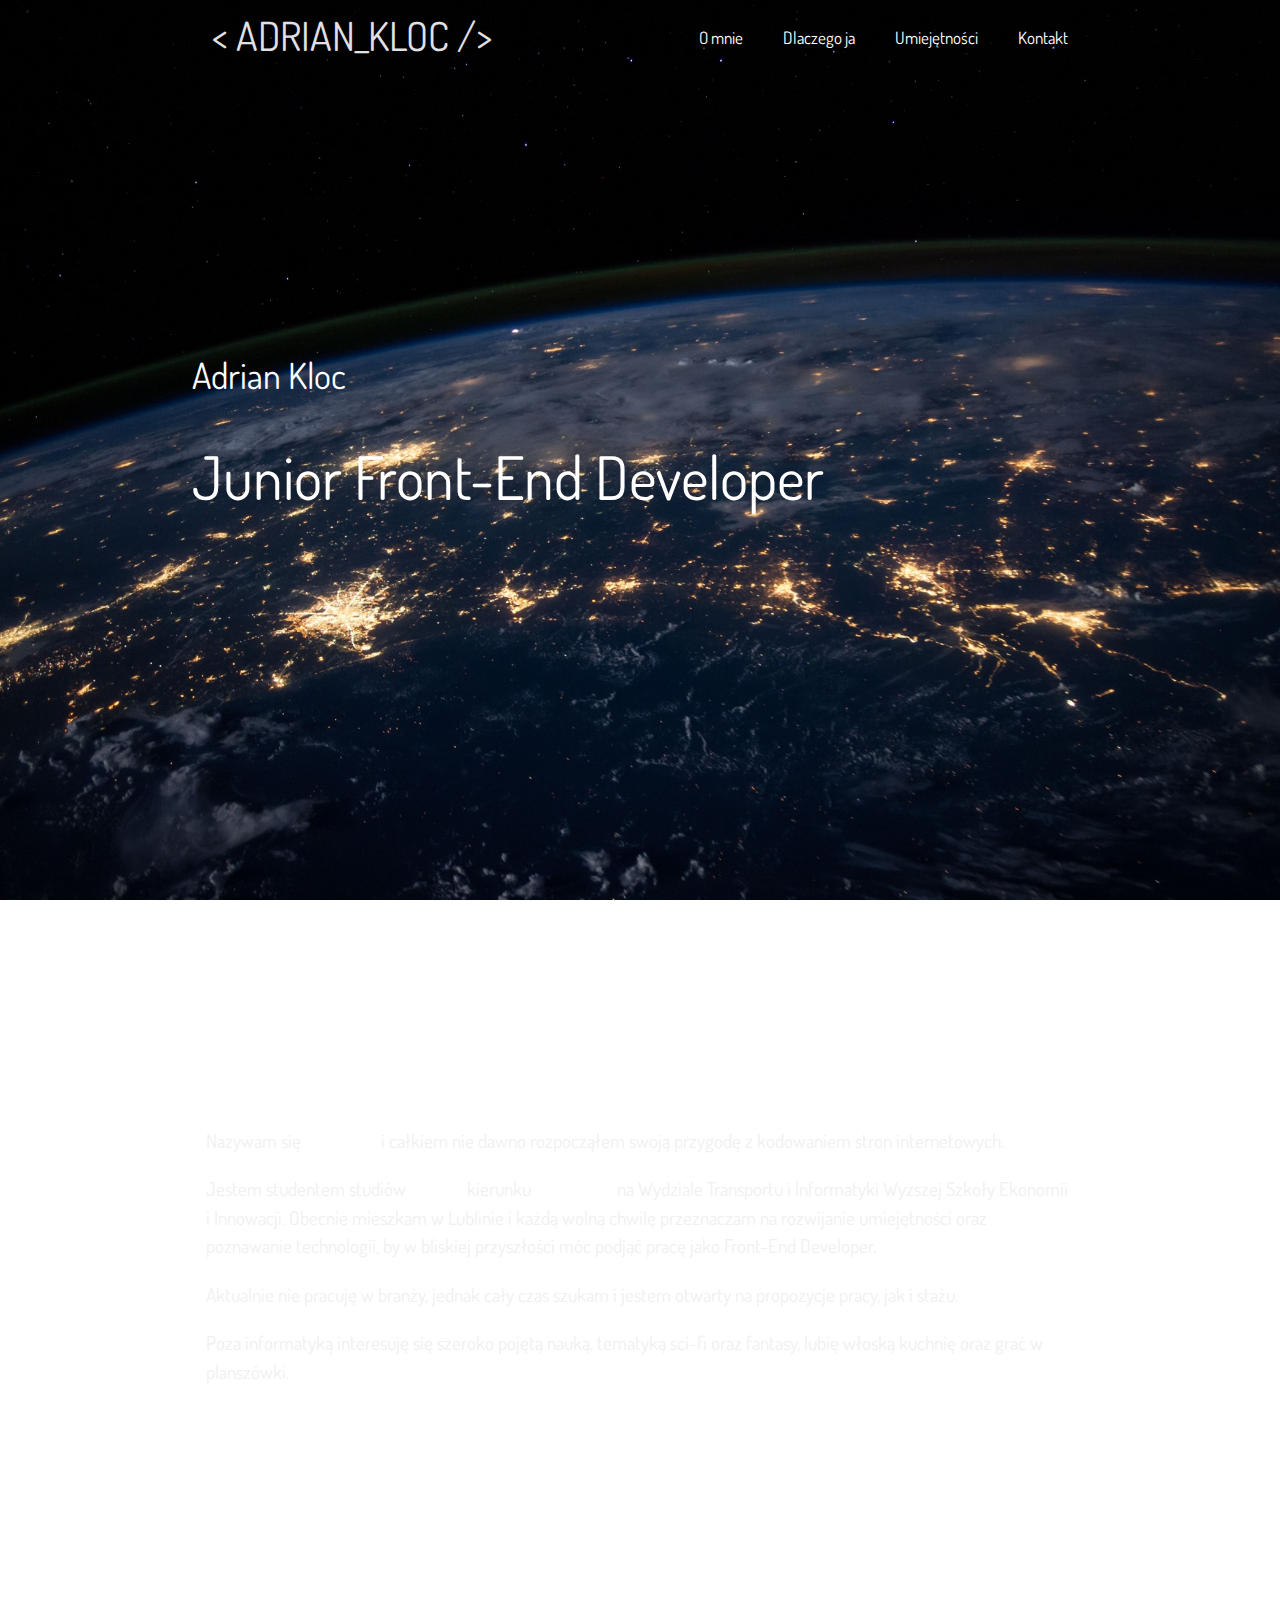
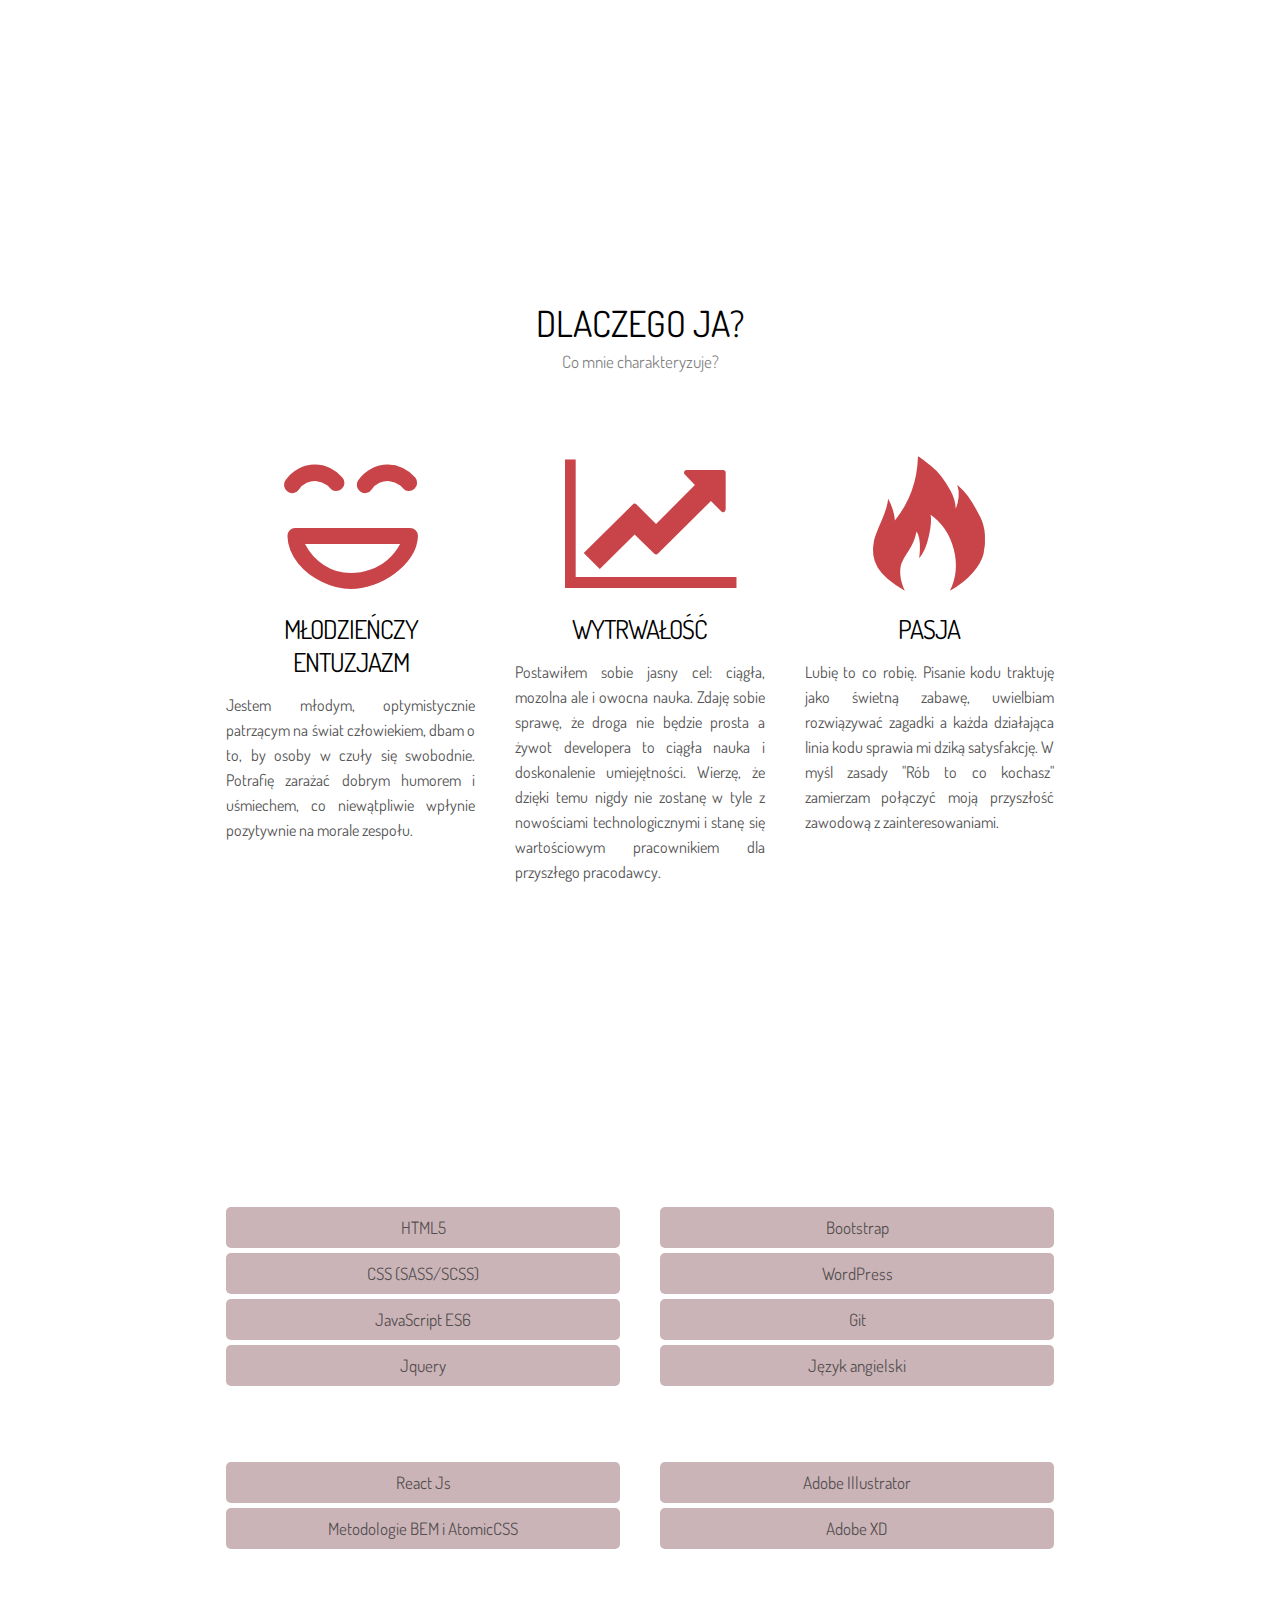
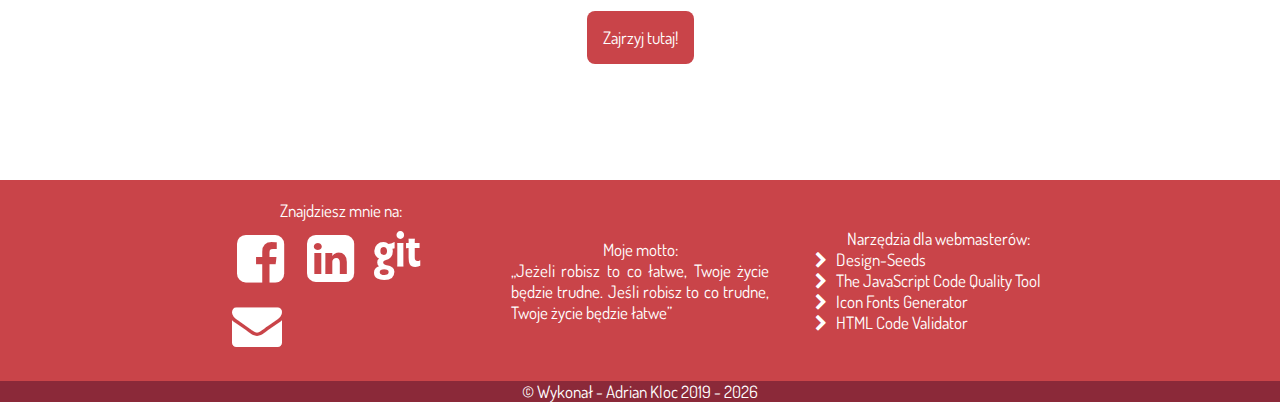
==== commit 2a214afc: "Custom scrollbar, loading screen" ====
--- a/index.html
+++ b/index.html
@@ -17,14 +17,16 @@
       rel="stylesheet"
     />
   </head>
-  <body>
+  <body class="body">
+    <div class="loading">
+    </div>
     <header class="header">
       <div class="container">
         <div class="header__navbar">
           <div class="header__logo">
             <a href="index.html" target="_self"><h1>< Adrian_Kloc /></h1></a>
           </div>
-          <nav class='header__nav'>
+          <nav class="header__nav">
             <ul class="nav__menu">
               <li><a href="#aboutMe" target="_self">O mnie</a></li>
               <li><a href="#whyMe" target="_self">Dlaczego ja</a></li>
@@ -43,7 +45,7 @@
     </header>
     <header class="sideHeader">
       <button class="sideHeader__button"></button>
-      <nav class='sideHeader__nav'>
+      <nav class="sideHeader__nav">
         <ul class="sideNav__menu">
           <li><a href="#aboutMe" target="_self"></a></li>
           <li><a href="#whyMe" target="_self"></a></li>
@@ -78,7 +80,7 @@
               Poza informatyką interesuję się szeroko pojętą nauką, tematyką
               sci-fi oraz fantasy, lubię włoską kuchnię oraz grać w planszówki.
             </p>
-          </div> 
+          </div>
         </div>
       </section>
       <section id="whyMe" class="whyMe">
@@ -125,37 +127,45 @@
         <div class="container">
           <h2>Umiejętności</h2>
           <p class="caption">Co już umiem?</p>
-          <div class="skills__left">
-            <div class="skillTile">HTML5</div>
-            <div class="skillTile">CSS (SASS/SCSS)</div>
-            <div class="skillTile">JavaScript ES6</div>
-            <div class="skillTile">Jquery</div>
-          </div>
-          <div class="skills__right">
-            <div class="skillTile">Bootstrap</div>
-            <div class="skillTile">WordPress</div>
-            <div class="skillTile">Git</div>
-            <div class="skillTile">Język angielski</div>
+          <div class="skills__container">
+            <div class="skills__left">
+              <div class="skillTile">HTML5</div>
+              <div class="skillTile">CSS (SASS/SCSS)</div>
+              <div class="skillTile">JavaScript ES6</div>
+              <div class="skillTile">Jquery</div>
+            </div>
+            <div class="skills__right">
+              <div class="skillTile">Bootstrap</div>
+              <div class="skillTile">WordPress</div>
+              <div class="skillTile">Git</div>
+              <div class="skillTile">Język angielski</div>
+            </div>
           </div>
           <p class="caption">Czego się uczę?</p>
-          <div class="skills__left">
-            <div class="skillTile">React Js</div>
-            <div class="skillTile">Metodologie BEM i AtomicCSS</div>
-          </div>
-          <div class="skills__right">
-            <div class="skillTile">Adobe Illustrator</div>
-            <div class="skillTile">Adobe XD</div>
-          </div>
-          <p class="skills__link">
+          <div class="skills__container">
+            <div class="skills__left">
+              <div class="skillTile">React Js</div>
+              <div class="skillTile">Metodologie BEM i AtomicCSS</div>
+            </div>
+            <div class="skills__right">
+              <div class="skillTile">Adobe Illustrator</div>
+              <div class="skillTile">Adobe XD</div>
+            </div>
+          </div>
+          <p class="skills__caption">
             Lista moich osiągnięć jest dostępna na moim profilu na GitHub.
-            <a href="https://github.com/Adrian2422" target="_blank"
-              >Zajrzyj tutaj!</a
-            >
           </p>
         </div>
+        <a
+          class="skills__link"
+          href="https://github.com/Adrian2422"
+          target="_blank"
+        >
+          <div>Zajrzyj tutaj!</div>
+        </a>
       </section>
     </main>
-    <footer>
+    <footer class="footer">
       <div class="container">
         <div class="footer__container">
           <div id="footer-contact" class="footer__col">
--- a/src/css/index.css
+++ b/src/css/index.css
@@ -18,6 +18,49 @@
   box-sizing: border-box;
 }
 
+::-webkit-scrollbar {
+  width: 8px;
+  background-color: #F5F5F5;
+}
+
+::-webkit-scrollbar-track {
+  background-color: #ccd1d6;
+}
+
+::-webkit-scrollbar-thumb {
+  background-color: #8b2939;
+}
+
+html {
+  position: relative;
+  min-height: 100%;
+}
+
+.body {
+  height: 100%;
+}
+
+.loading {
+  position: absolute;
+  display: flex;
+  justify-content: center;
+  align-items: center;
+  z-index: 200;
+  top: 0;
+  left: 0;
+  height: 100%;
+  width: 100%;
+  animation: fadingOpacity 2s linear;
+}
+@keyframes fadingOpacity {
+  0%, 50% {
+    background-color: white;
+  }
+  100% {
+    background-color: rgba(255, 255, 255, 0);
+  }
+}
+
 .main {
   display: flex;
   flex-direction: column;
@@ -25,7 +68,7 @@
   font-size: 36px;
 }
 
-footer {
+.footer {
   background-color: #c94449;
   width: 100%;
   float: left;
@@ -36,7 +79,7 @@
   width: 70%;
   margin: 0 auto;
 }
-@media only screen and (max-width: 1060px) {
+@media only screen and (max-width: 1080px) {
   .container {
     width: 100%;
   }
@@ -50,7 +93,7 @@
   height: 75px;
   width: 100%;
 }
-@media only screen and (max-width: 1060px) {
+@media only screen and (max-width: 1080px) {
   .header__navbar {
     display: none;
   }
@@ -124,7 +167,7 @@
   height: 100vh;
   width: 50px;
   z-index: 100;
-  background-color: #c94449;
+  background-color: rgba(0, 0, 0, 0.8);
   transform: translateX(50px);
   transition: all 0.3s ease-in-out;
 }
@@ -199,7 +242,7 @@
   position: relative;
   height: calc(100vh - 250px);
 }
-@media only screen and (max-width: 1060px) {
+@media only screen and (max-width: 1080px) {
   .hero {
     height: 100vh;
   }
@@ -223,7 +266,7 @@
   text-align: left;
   margin: 0;
 }
-@media only screen and (max-width: 1060px) {
+@media only screen and (max-width: 1080px) {
   .hero__title {
     position: relative;
     margin: auto;
@@ -271,6 +314,8 @@
   width: 100%;
   display: flex;
   flex-direction: column;
+  justify-content: center;
+  margin: auto;
   padding: 100px 20px 100px 20px;
   background-color: #ffffff;
 }
@@ -297,7 +342,7 @@
   width: 100%;
   justify-content: center;
 }
-@media only screen and (max-width: 1060px) {
+@media only screen and (max-width: 1080px) {
   .whyMe__row {
     flex-direction: column;
     margin: auto;
@@ -336,7 +381,6 @@
 }
 .whyMe__image:hover {
   opacity: 0.8;
-  transition: opacity 0.3s;
 }
 
 /*umiejetnosci*/
@@ -345,7 +389,7 @@
   min-height: 550px;
   display: flex;
   flex-direction: column;
-  padding: 100px 20px 100px 20px;
+  padding: 100px 20px;
   background: url("../img/skills_bg.jpg") no-repeat top fixed;
   background-size: cover;
 }
@@ -365,48 +409,85 @@
   margin-bottom: 50px;
   padding: 0;
 }
-.skills a {
-  align-items: center;
-  text-decoration: none;
-}
-
-.skills__left {
-  width: 50%;
-  padding: 20px;
-  float: left;
+
+.skills__container {
+  display: flex;
+  width: 100%;
+}
+@media only screen and (max-width: 1080px) {
+  .skills__container {
+    flex-flow: column nowrap;
+  }
+}
+
+.skills__left,
+.skills__right {
+  flex: 1 1;
+  padding: 0 20px;
   opacity: 0.8;
 }
-
+@media only screen and (max-width: 1080px) {
+  .skills__left,
 .skills__right {
-  width: 50%;
-  padding: 20px;
-  float: right;
-  opacity: 0.8;
+    flex: 1;
+  }
 }
 
 .skillTile {
-  line-height: 1;
-  margin: 5px;
-  padding-top: 10px;
-  padding-bottom: 10px;
-  flex: 100px;
-  color: rgba(0, 0, 0, 0.8);
+  margin-bottom: 5px;
+  padding: 10px 0;
   border-radius: 5px;
   background-color: #bea2a6;
   text-align: center;
-  transition: background-color 0.3s ease-in-out;
+  color: rgba(0, 0, 0, 0.8);
+  transition: all 0.3s ease-in-out;
 }
 .skillTile:hover {
+  max-height: 500px;
   background-color: #e0e0e5;
-  transition: background-color 0.3s ease-in-out;
-  -moz-transition: background-color 0.3s ease-in-out;
-  -webkit-transition: background-color 0.3s ease-in-out;
-  -o-transition: background-color 0.3s ease-in-out;
+}
+
+.skillTile__inner {
+  margin-top: 8px;
+  color: rgba(0, 0, 0, 0.8);
+}
+
+.skills__caption {
+  padding-top: 20px;
 }
 
 .skills__link {
-  padding-top: 20px;
-  float: left;
+  position: relative;
+  width: fit-content;
+  background-color: #c94449;
+  padding: 16px;
+  border-radius: 8px;
+  margin: 16px auto;
+  animation: heartbeat 1.5s ease-in-out infinite both;
+  text-decoration: none;
+}
+@keyframes heartbeat {
+  from {
+    transform: scale(1);
+    transform-origin: center center;
+    animation-timing-function: ease-out;
+  }
+  10% {
+    transform: scale(0.91);
+    animation-timing-function: ease-in;
+  }
+  17% {
+    transform: scale(0.98);
+    animation-timing-function: ease-out;
+  }
+  33% {
+    transform: scale(0.87);
+    animation-timing-function: ease-in;
+  }
+  45% {
+    transform: scale(1);
+    animation-timing-function: ease-out;
+  }
 }
 
 /*footer*/
@@ -416,7 +497,7 @@
   flex-direction: row;
   justify-content: center;
 }
-@media only screen and (max-width: 1060px) {
+@media only screen and (max-width: 1080px) {
   .footer__container {
     flex-direction: column;
     margin: auto;
@@ -462,7 +543,11 @@
 }
 .media__tile:hover {
   transform: scale(1.25);
-  -webkit-transform: scale(1.25);
+}
+@media only screen and (max-width: 1080px) {
+  .media__tile {
+    flex: 1 1;
+  }
 }
 
 /*copy*/
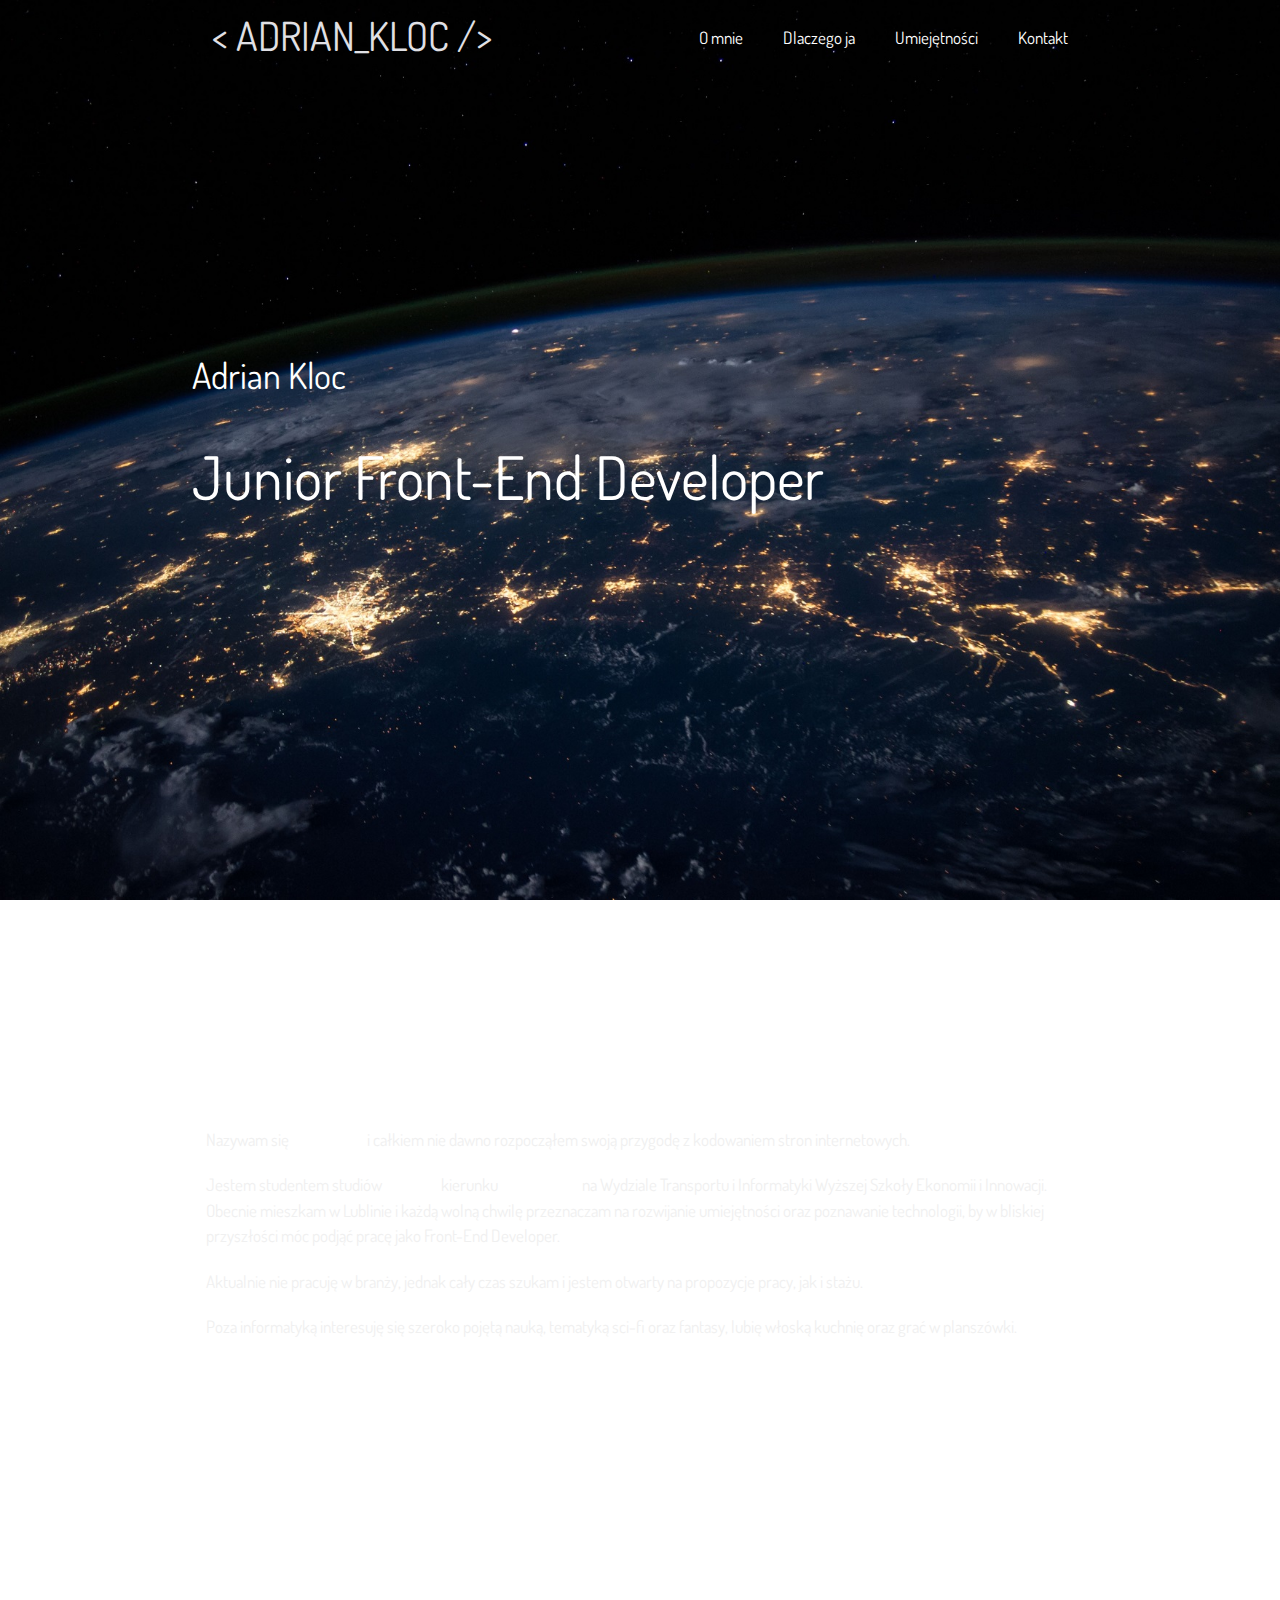
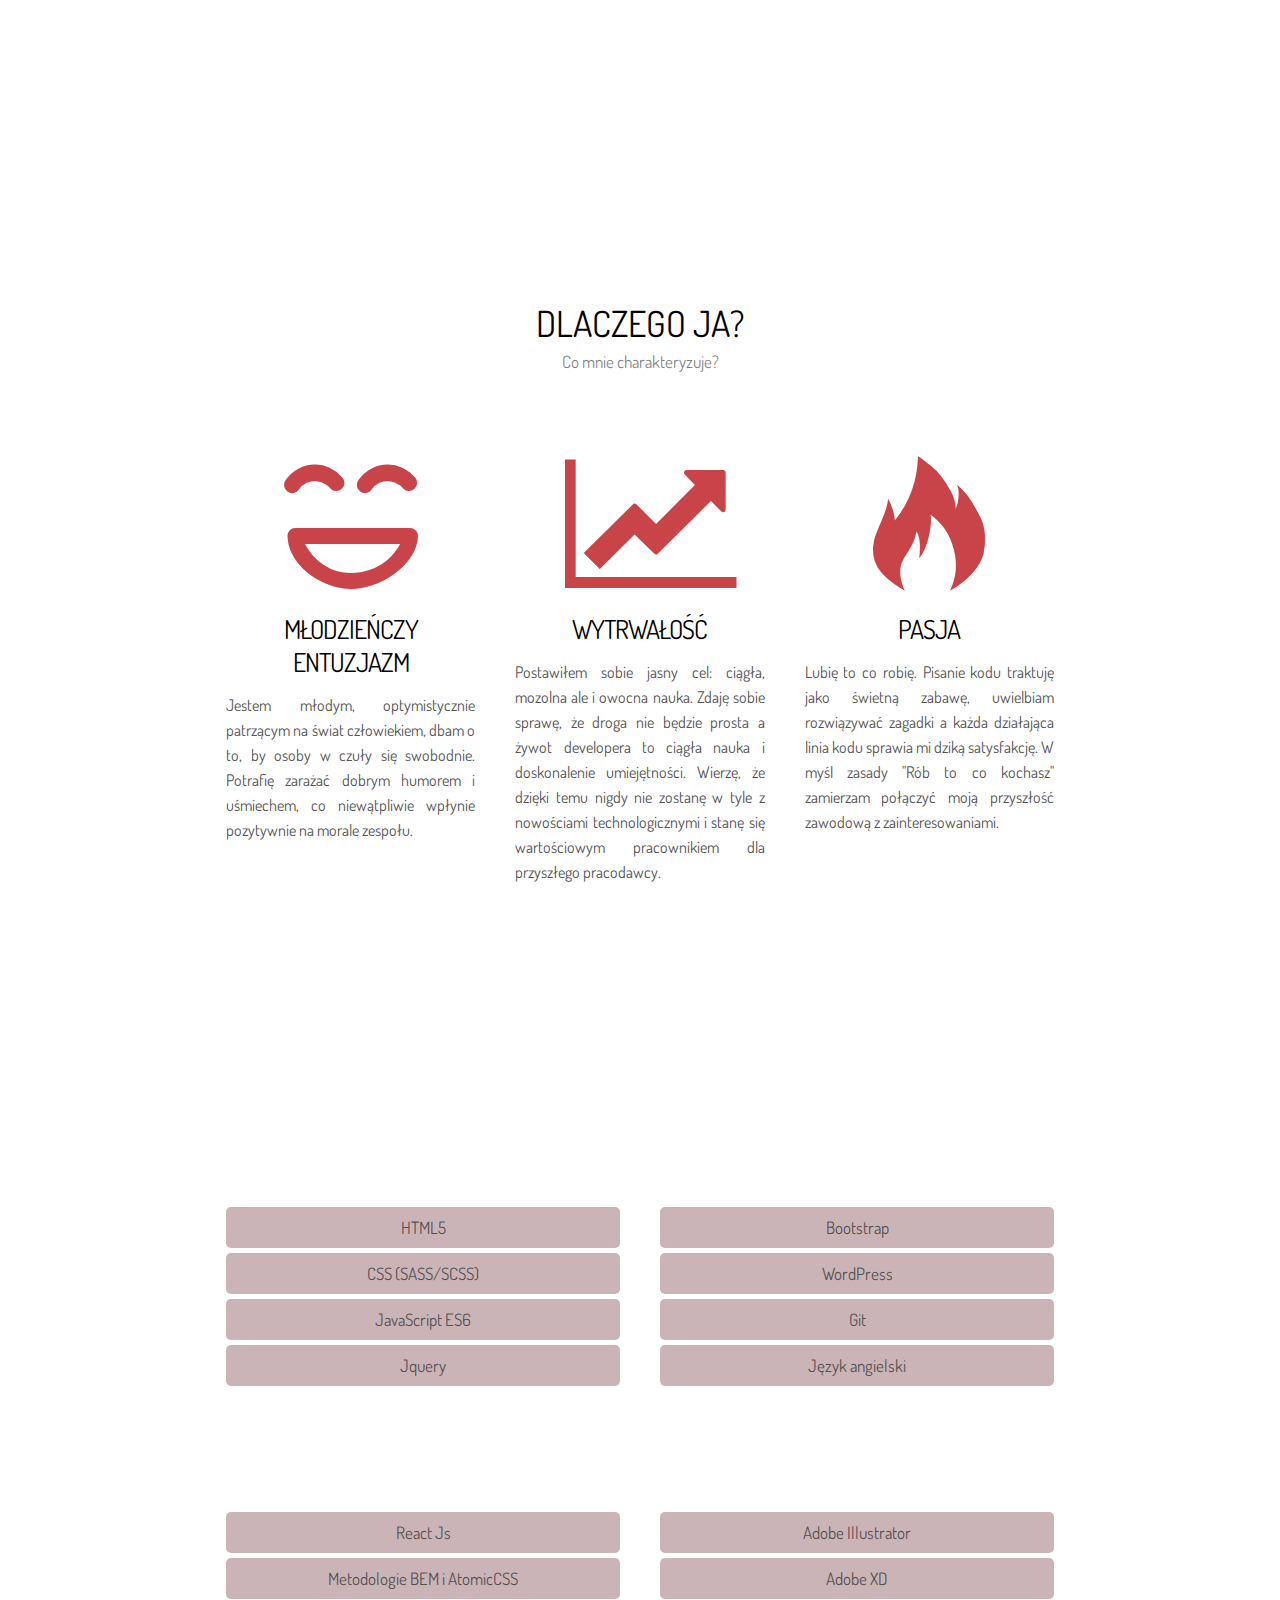
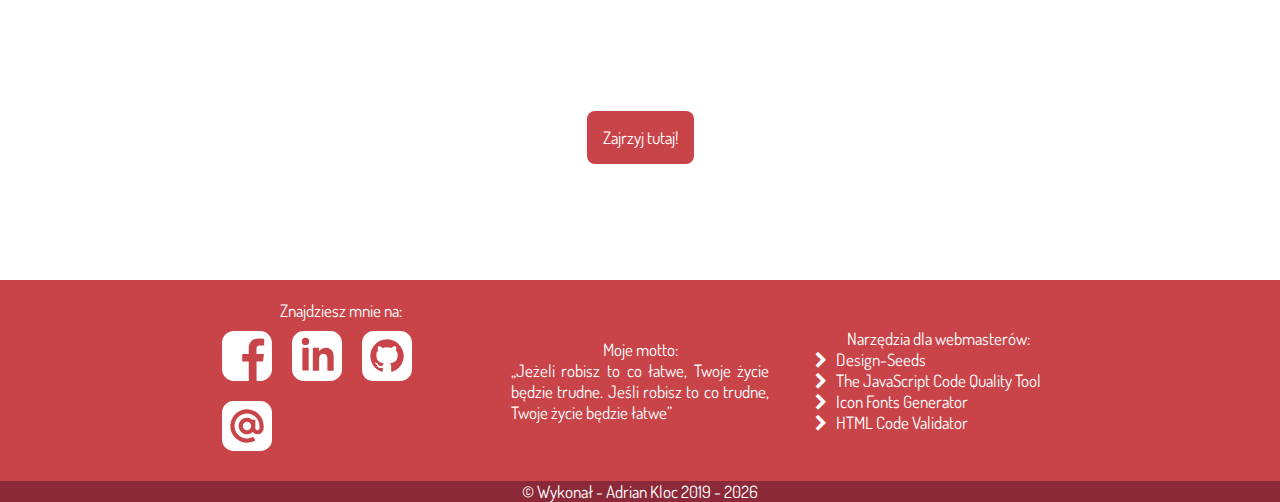
==== commit 6b64480f: "Google Analytics implementation" ====
--- a/index.html
+++ b/index.html
@@ -1,6 +1,15 @@
 <!DOCTYPE html>
 <html lang="pl">
   <head>
+    <!-- Global site tag (gtag.js) - Google Analytics -->
+    <script async src="https://www.googletagmanager.com/gtag/js?id=UA-177409726-1"></script>
+    <script>>
+      window.dataLayer = window.dataLayer || [];
+      function gtag(){dataLayer.push(arguments);}
+      gtag('js', new Date());
+    
+      gtag('config', 'UA-177409726-1');
+    </script>
     <meta charset="UTF-8" />
     <title>Adrian Kloc - Junior Front-End Developer</title>
     <meta name="viewport" content="width=device-width, initial-scale=1.0" />
@@ -19,6 +28,7 @@
   </head>
   <body class="body">
     <div class="loading">
+      <div class="loading__spinner"></div>
     </div>
     <header class="header">
       <div class="container">
@@ -171,26 +181,18 @@
           <div id="footer-contact" class="footer__col">
             <h4>Znajdziesz mnie na:</h4>
             <div class="media__container">
-              <div class="media__tile">
-                <a href="https://www.facebook.com/adrian.kloc58">
-                  <i class="icon-facebook-squared"></i>
-                </a>
-              </div>
-              <div class="media__tile">
-                <a href="https://www.linkedin.com/in/adrian-kloc-509758194">
-                  <i class="icon-linkedin-squared"></i>
-                </a>
-              </div>
-              <div class="media__tile">
-                <a href="https://www.github.com/Adrian2422">
-                  <i class="icon-github-text"></i>
-                </a>
-              </div>
-              <div class="media__tile">
-                <a href="mailto:adrian.kloc47@gmail.com">
-                  <i class="icon-mail-alt"></i>
-                </a>
-              </div>
+                <a class="media__tile media__tile--fb" href="https://www.facebook.com/adrian.kloc58">
+                  
+                </a>
+                <a class="media__tile media__tile--in" href="https://www.linkedin.com/in/adrian-kloc-509758194">
+                  
+                </a>
+                <a class="media__tile media__tile--github" href="https://www.github.com/Adrian2422">
+                  
+                </a>
+                <a class="media__tile media__tile--mail" href="mailto:adrian.kloc47@gmail.com">
+                  
+                </a>
             </div>
           </div>
           <div class="footer__col">
--- a/src/css/index.css
+++ b/src/css/index.css
@@ -81,7 +81,7 @@
 }
 @media only screen and (max-width: 1080px) {
   .container {
-    width: 100%;
+    width: 80%;
   }
 }
 
@@ -190,11 +190,11 @@
   border: none;
   outline: none;
   cursor: pointer;
-  background: url(../img/SVG/arrow.svg) center no-repeat;
+  background: url(../img/SVG/sidebar/arrow.svg) center no-repeat;
   transform: rotate(0);
 }
 .sideHeader__button--visible {
-  background: url(../img/SVG/arrow.svg) center no-repeat;
+  background: url(../img/SVG/sidebar/arrow.svg) center no-repeat;
   transform: rotate(180deg);
 }
 
@@ -209,7 +209,7 @@
   justify-content: space-between;
 }
 .sideNav__menu li {
-  height: 75px;
+  height: 40px;
   width: 30px;
   line-height: 80px;
   text-align: center;
@@ -223,6 +223,7 @@
   width: 100%;
   height: 100%;
   background-size: contain;
+  background-position: center;
   background-repeat: no-repeat;
   text-decoration: none;
 }
@@ -295,7 +296,7 @@
 }
 .aboutMe p {
   color: #f0f0f0;
-  font-size: 19px;
+  font-size: 1em;
   line-height: 1.5;
   text-align: left;
   margin: 0 auto;
@@ -411,6 +412,7 @@
 }
 
 .skills__container {
+  margin-bottom: 50px;
   display: flex;
   width: 100%;
 }
@@ -506,7 +508,6 @@
 
 .footer__col {
   flex: 1;
-  max-width: 400px;
   height: 100%;
   padding: 20px;
   margin: auto;
@@ -526,28 +527,31 @@
 
 .media__container {
   display: flex;
-  flex-direction: row;
-  flex-wrap: wrap;
+  flex-flow: row wrap;
   min-width: 50px;
   min-height: 75px;
 }
-
 .media__tile {
-  flex: 1 1 1 1;
   position: relative;
-  margin: 10px;
   height: 50px;
   width: 50px;
-  float: left;
+  margin: 10px;
   transition: transform 0.2s;
+}
+.media__tile--fb {
+  background: url(../img/SVG/media/FB_icon.svg) no-repeat;
+}
+.media__tile--in {
+  background: url(../img/SVG/media/LINKEDIN_icon.svg) no-repeat;
+}
+.media__tile--github {
+  background: url(../img/SVG/media/GITHUB_icon.svg) no-repeat;
+}
+.media__tile--mail {
+  background: url(../img/SVG/media/MAIL_icon.svg) no-repeat;
 }
 .media__tile:hover {
   transform: scale(1.25);
-}
-@media only screen and (max-width: 1080px) {
-  .media__tile {
-    flex: 1 1;
-  }
 }
 
 /*copy*/
